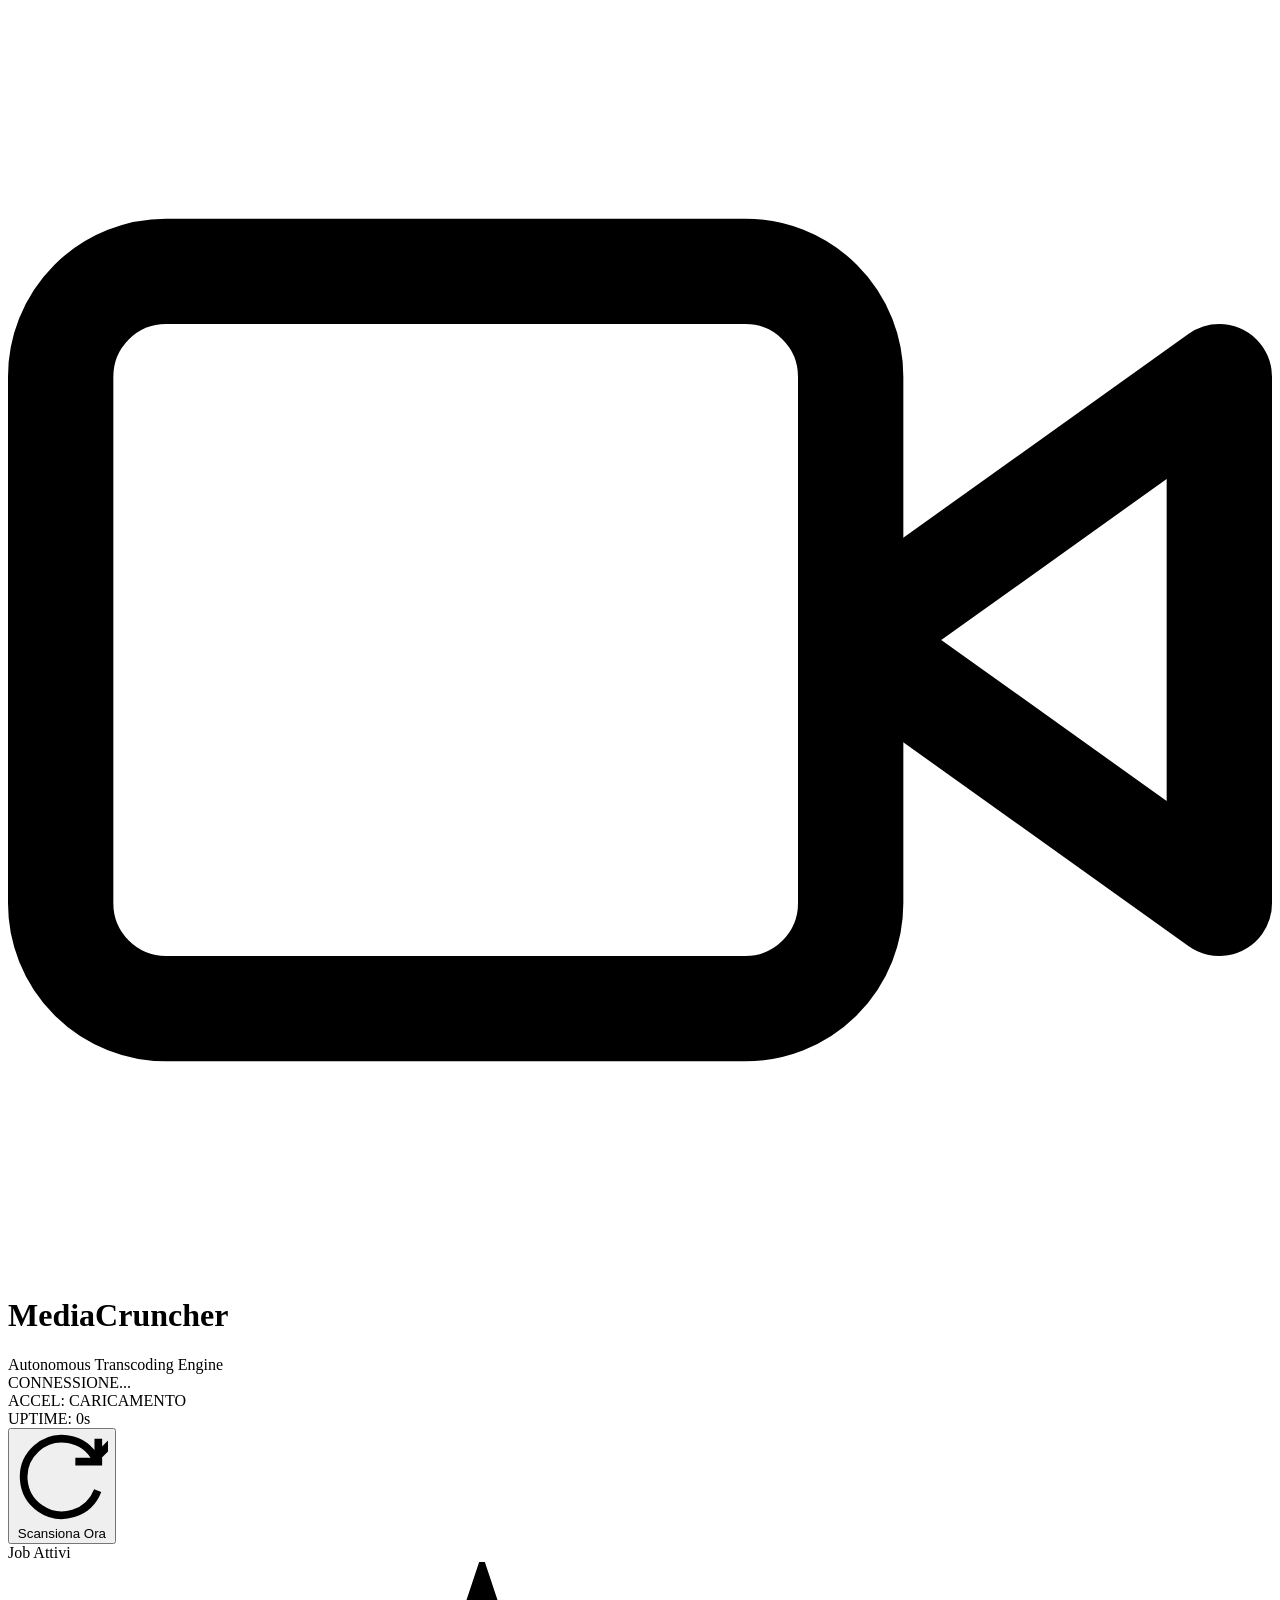
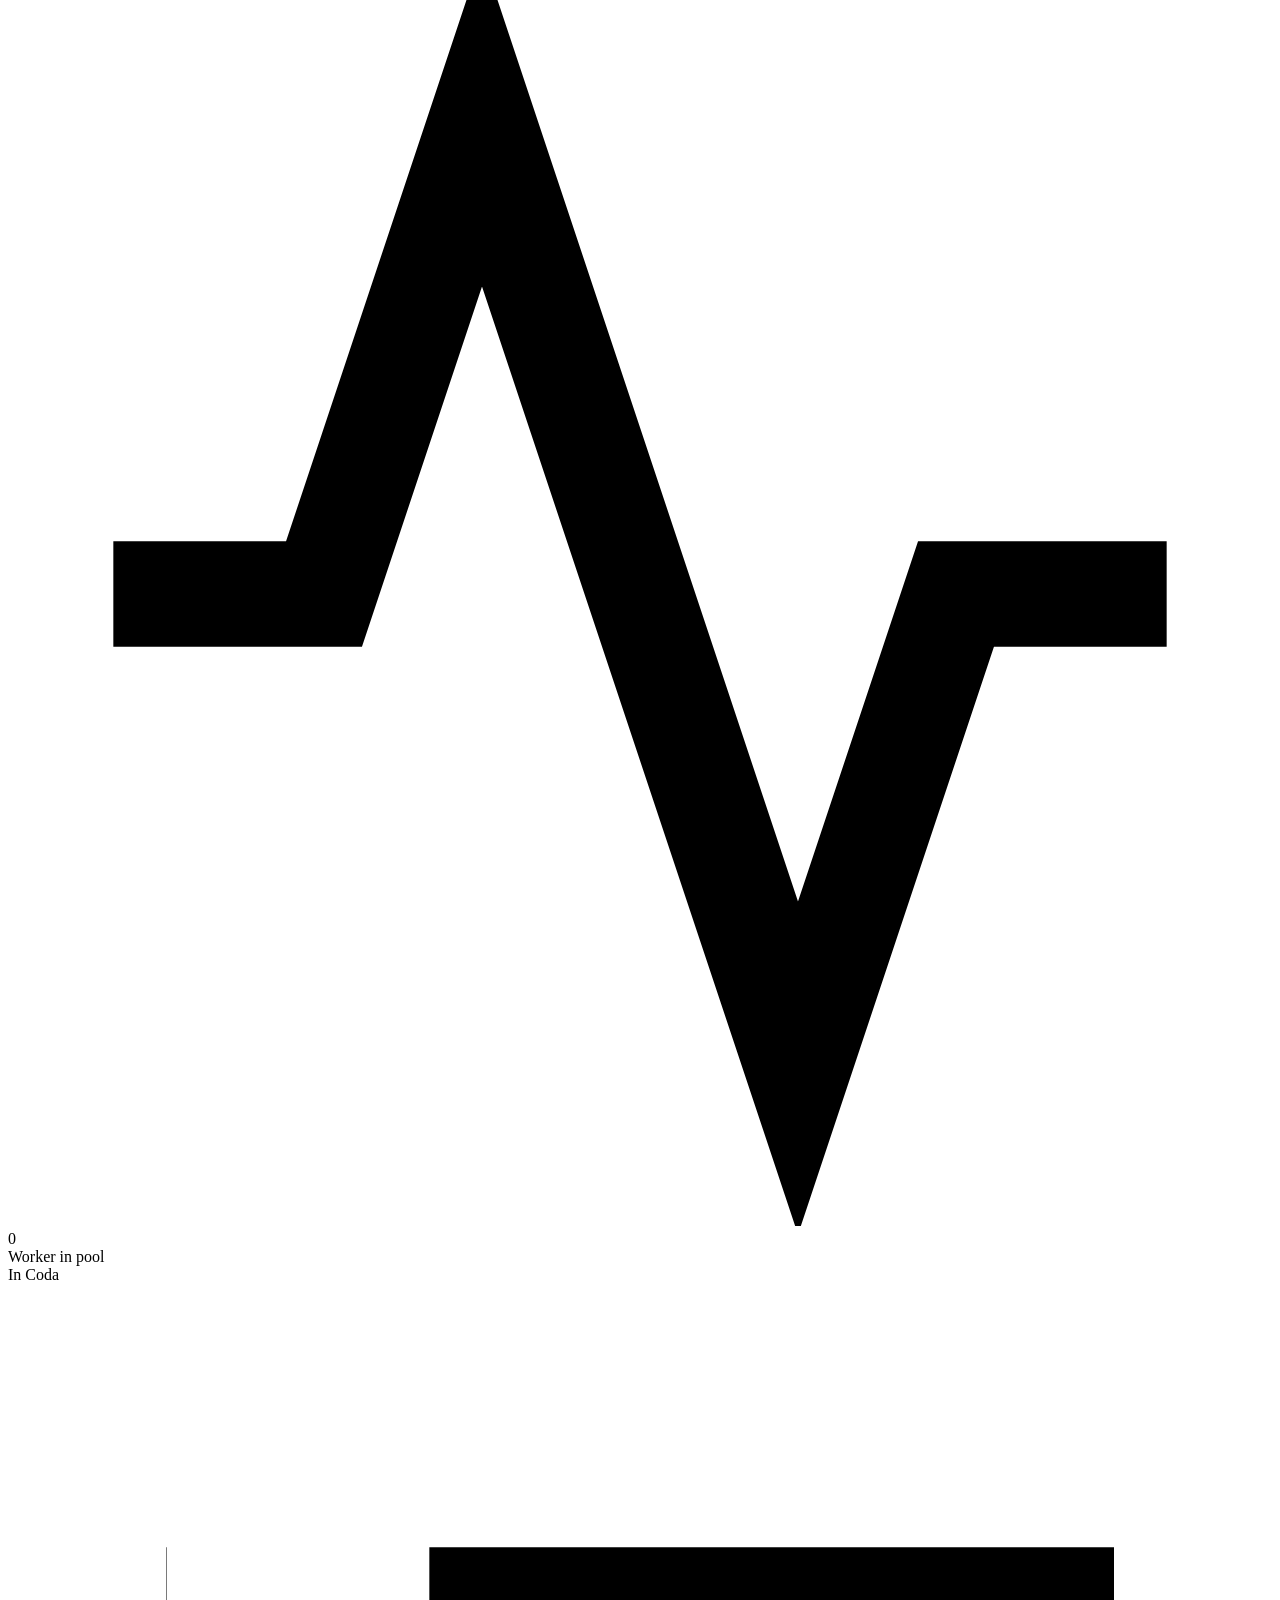
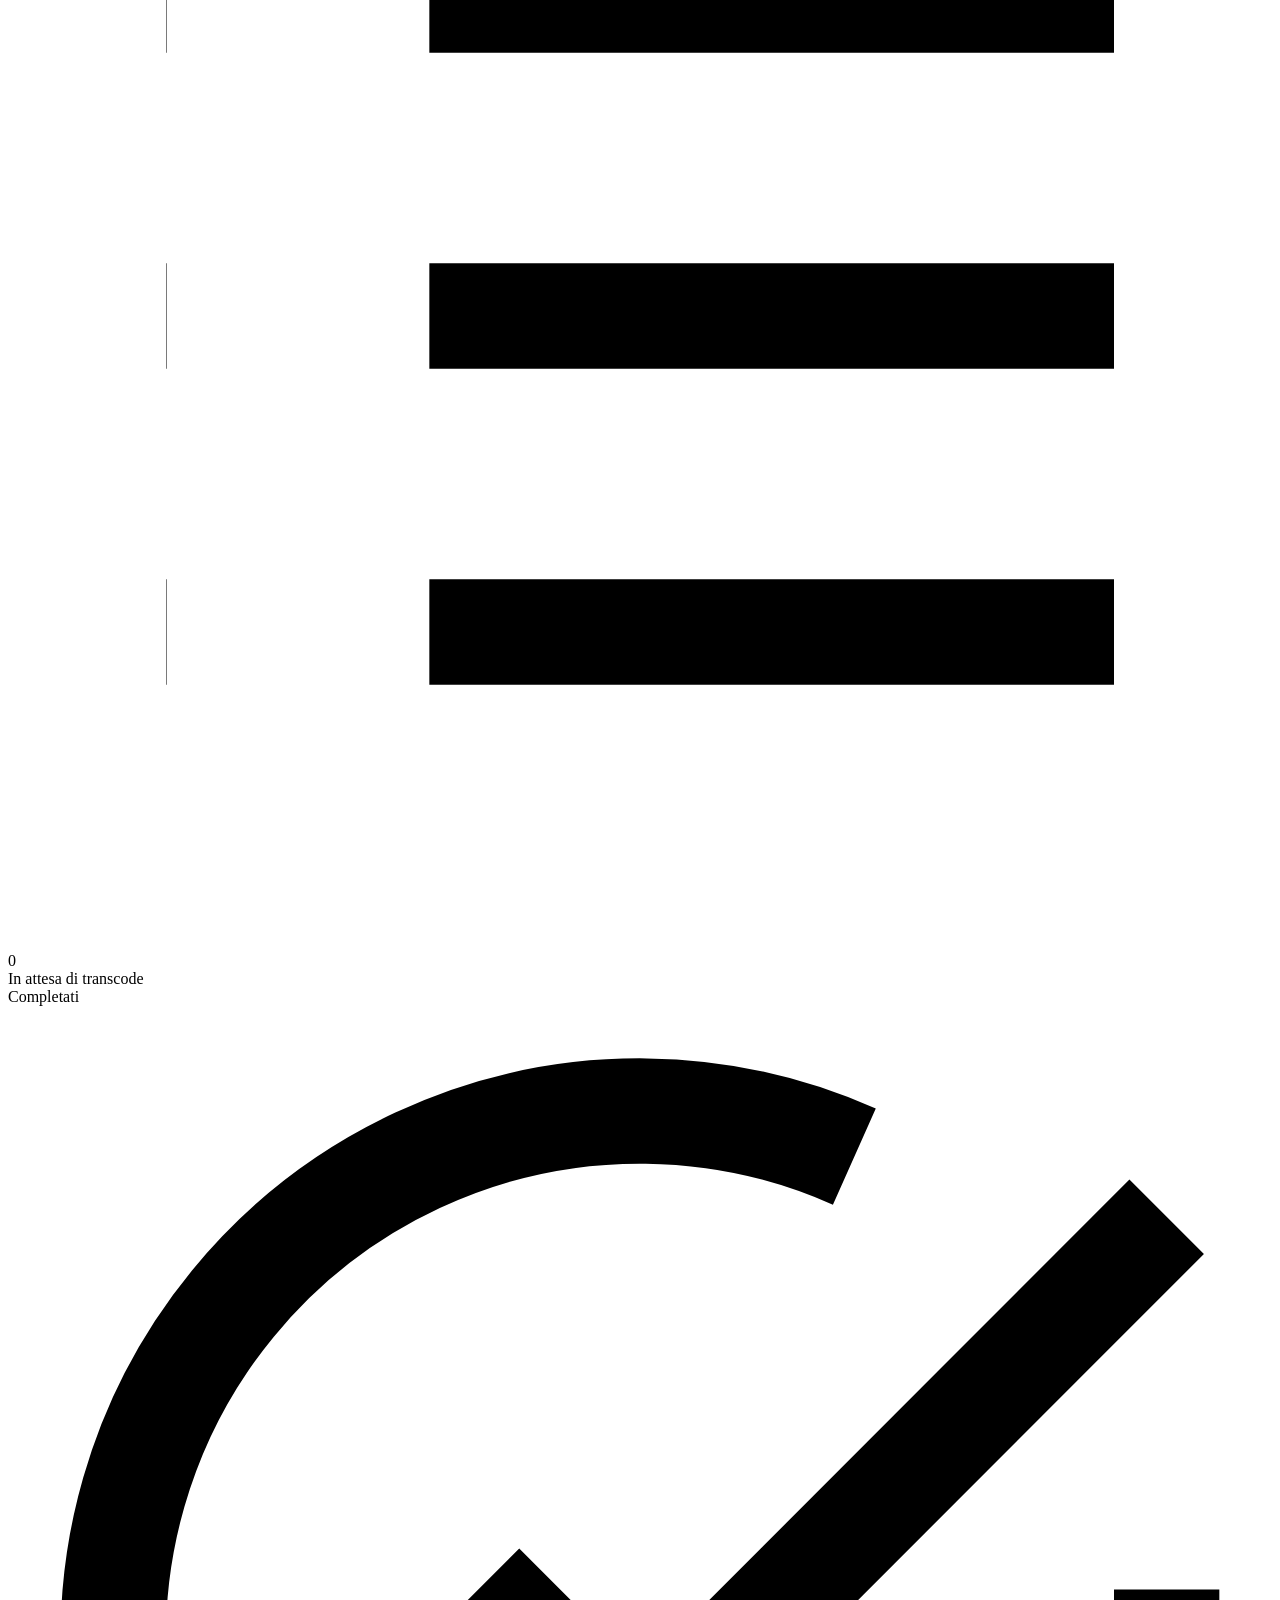
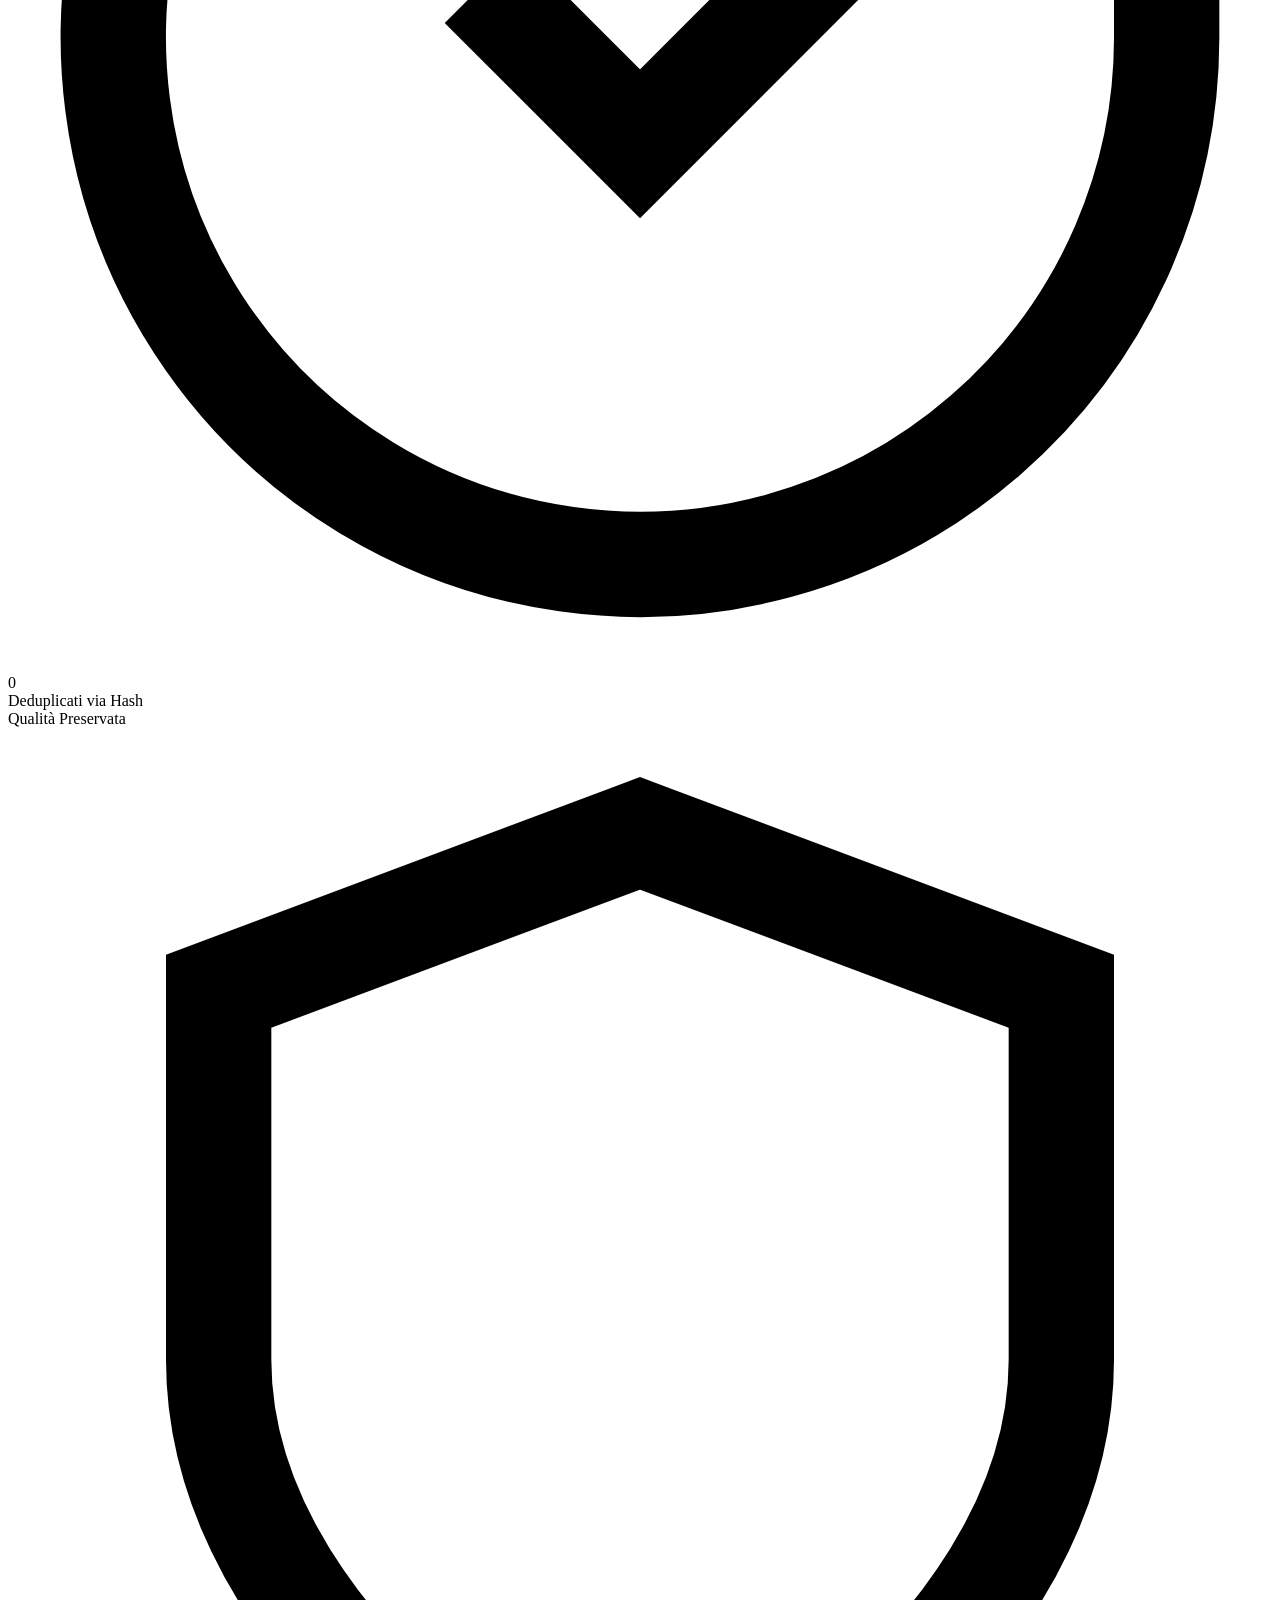
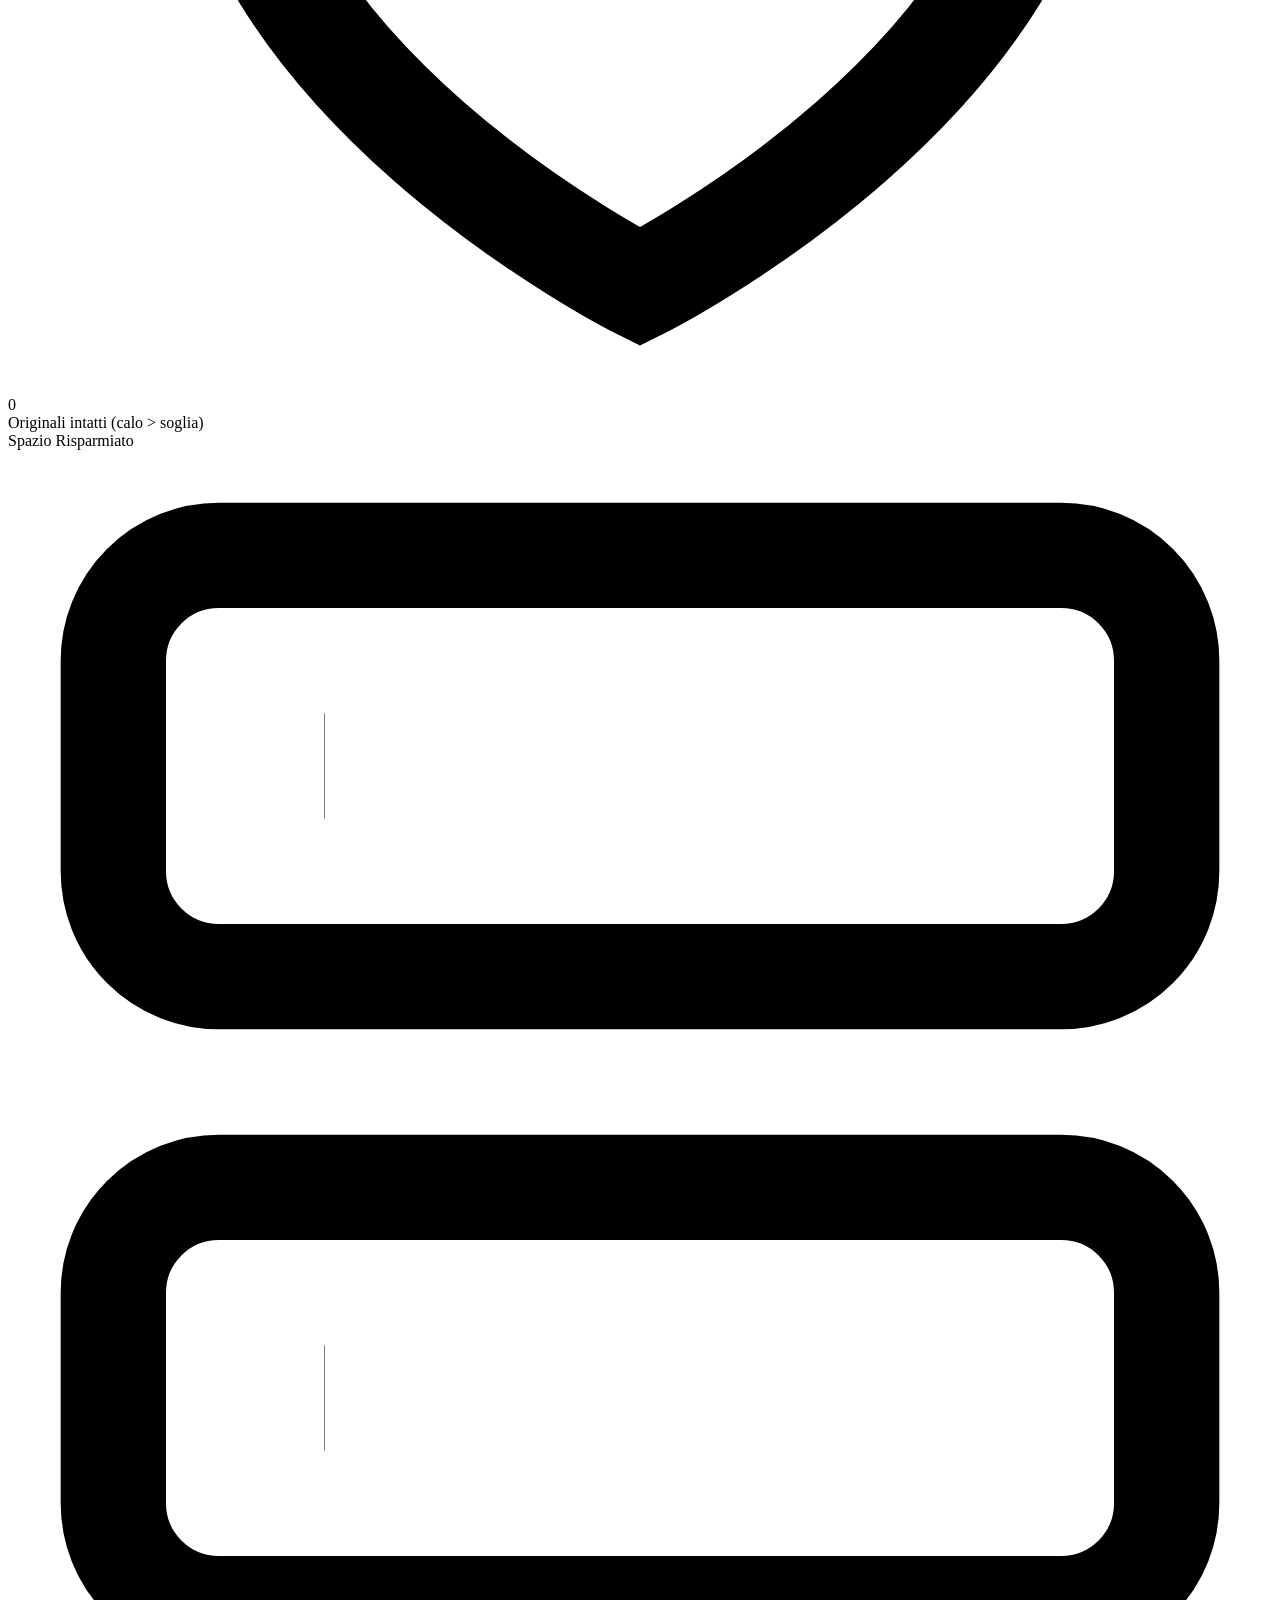
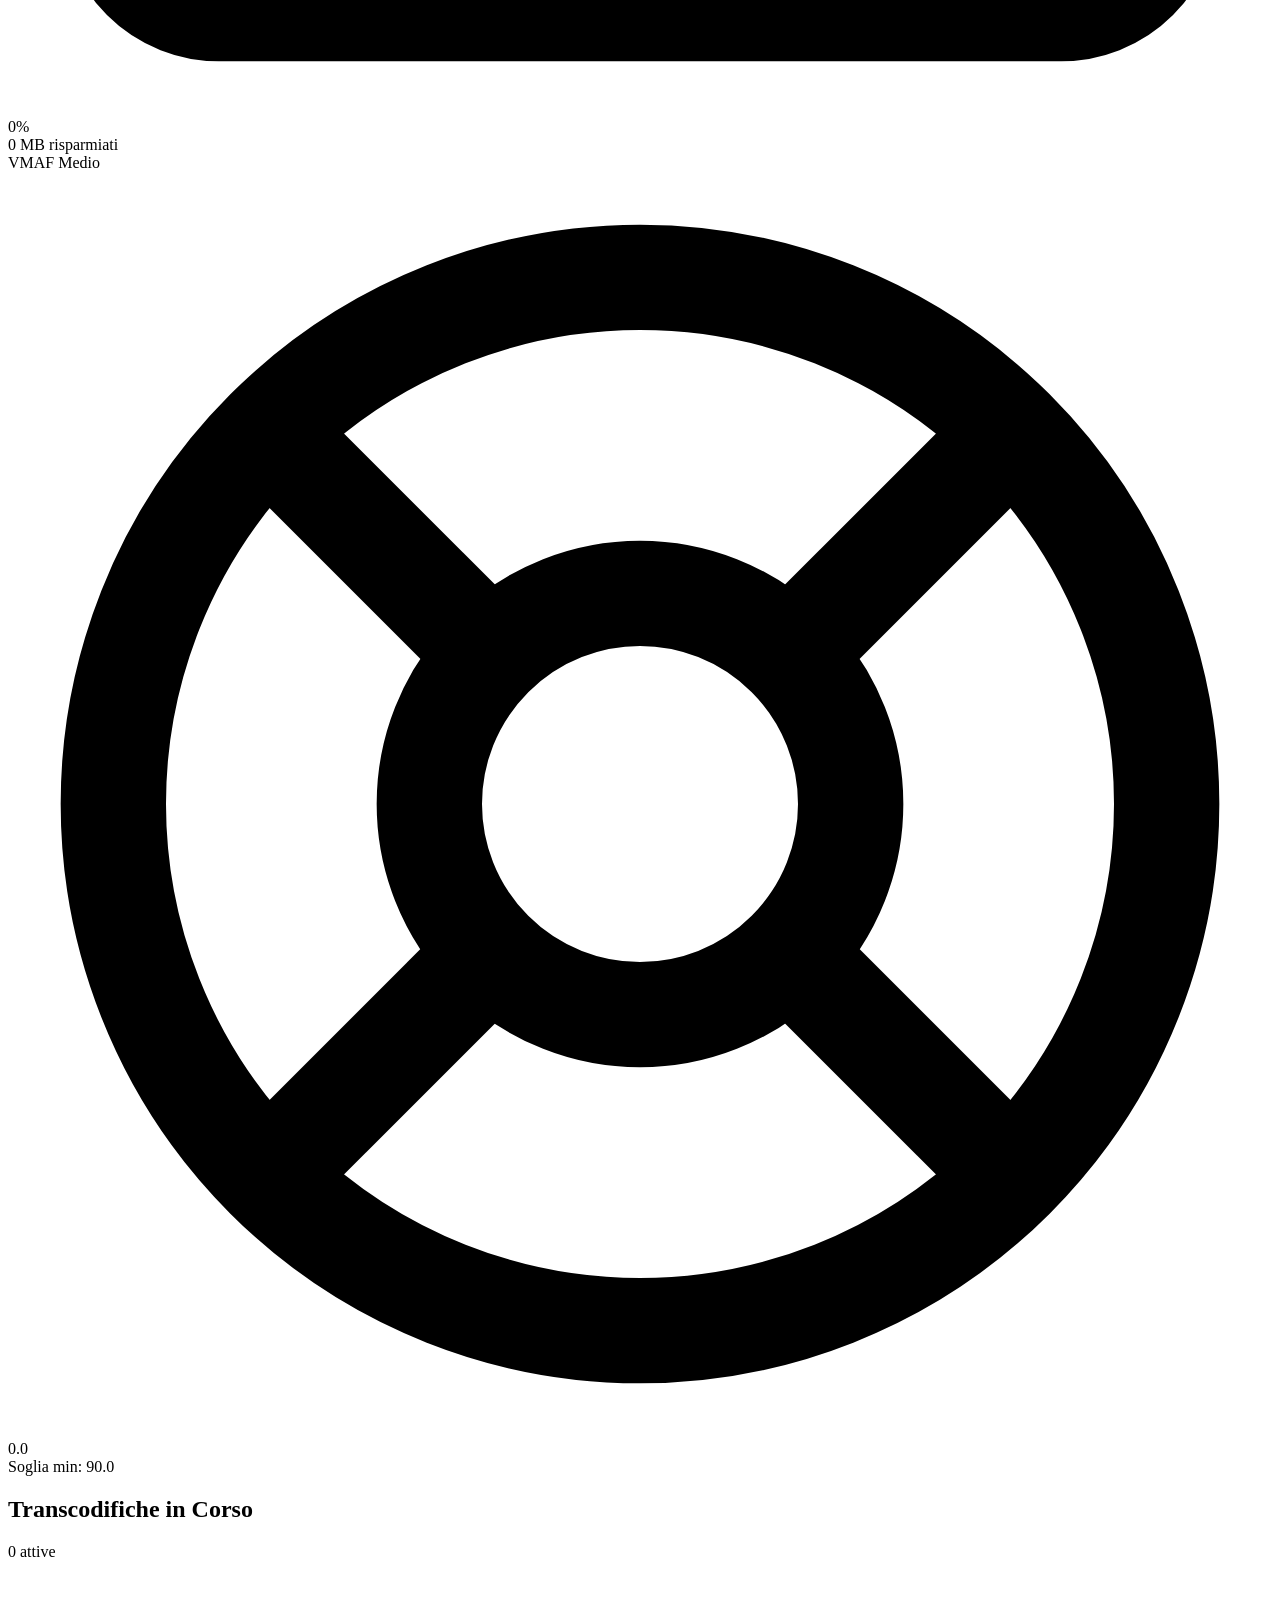
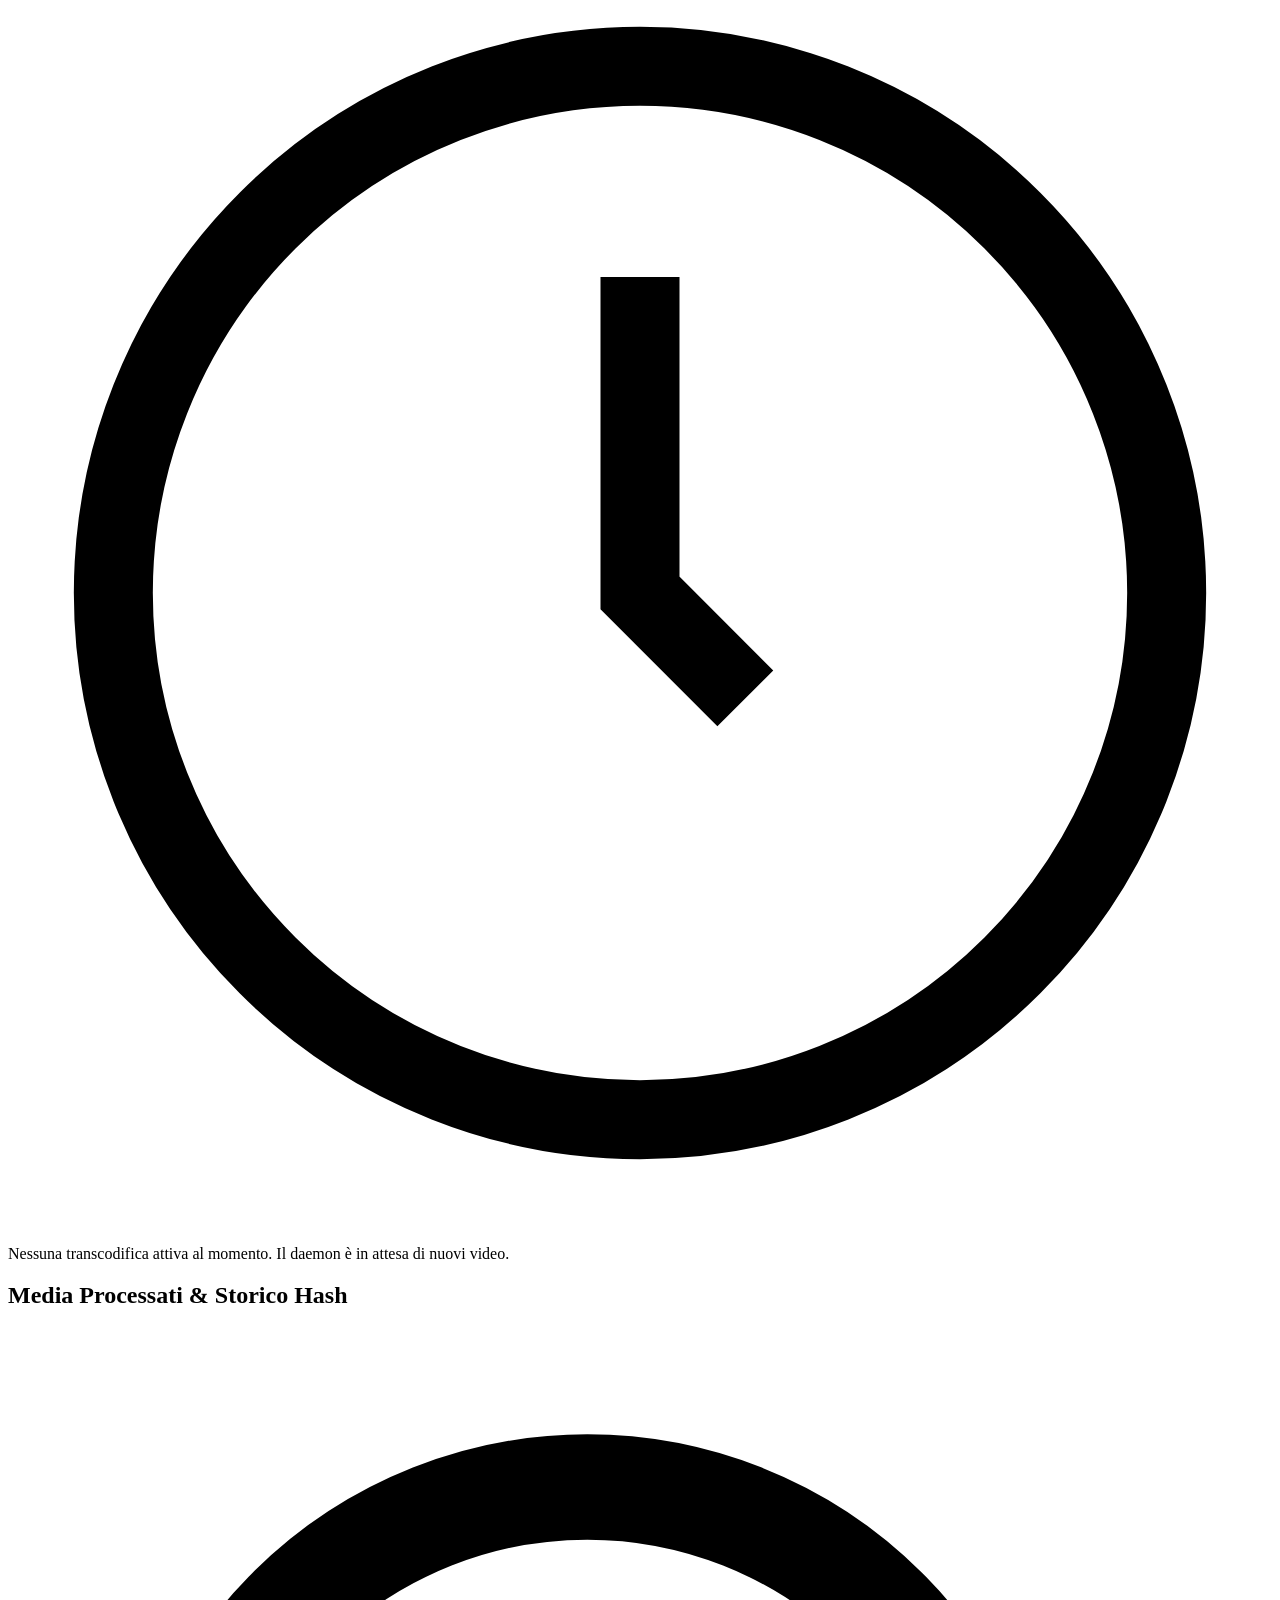
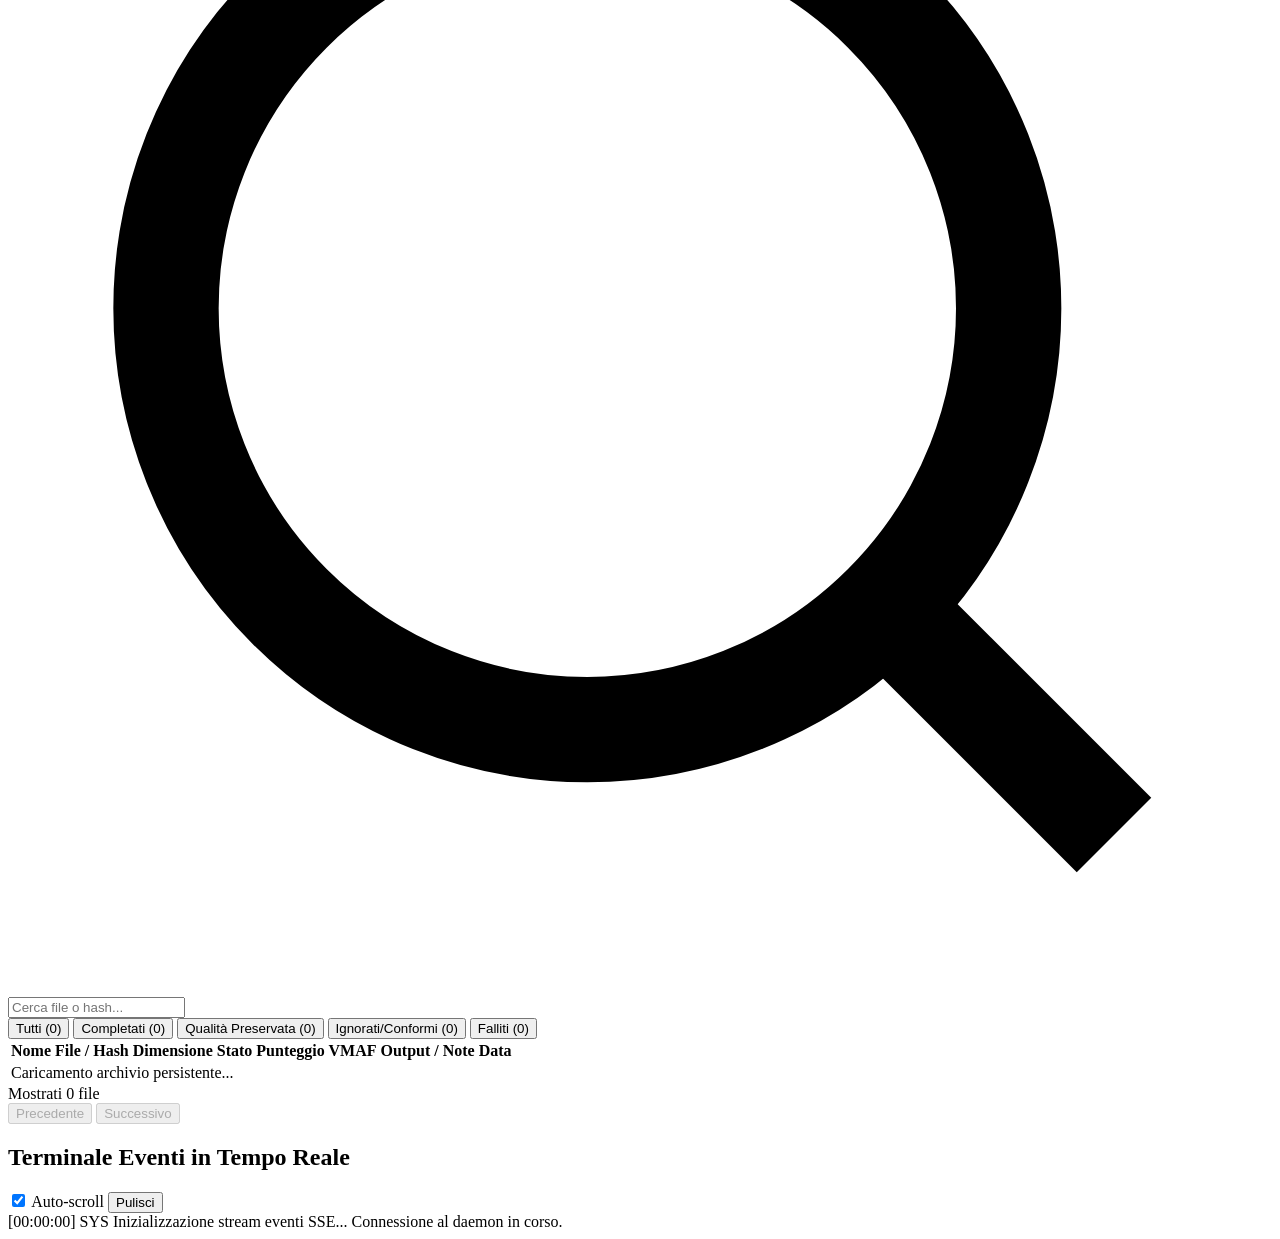
==== internal/web/static/index.html @ 0ef46188 "feat: add hash persistence, quality loss discard, and real-time web dashboard" ====
<!DOCTYPE html>
<html lang="it">
<head>
  <meta charset="UTF-8">
  <meta name="viewport" content="width=device-width, initial-scale=1.0">
  <title>MediaCruncher — Autonomous Media Daemon</title>
  <meta name="description" content="Dashboard in tempo reale per MediaCruncher: monitoraggio transcodifiche, deduplicazione hash, verifica qualità VMAF e log eventi.">
  <link rel="preconnect" href="https://fonts.googleapis.com">
  <link rel="preconnect" href="https://fonts.gstatic.com" crossorigin>
  <link href="https://fonts.googleapis.com/css2?family=Inter:wght@300;400;500;600;700;800&family=JetBrains+Mono:wght@400;500;600&display=swap" rel="stylesheet">
  <link rel="stylesheet" href="/static/style.css">
</head>
<body>
  <div class="app-layout">
    <!-- Top Navigation -->
    <header class="top-nav" id="topNav">
      <div class="brand-group">
        <div class="brand-icon">
          <svg viewBox="0 0 24 24" fill="none" stroke="currentColor" stroke-width="2" stroke-linecap="round" stroke-linejoin="round">
            <polygon points="23 7 16 12 23 17 23 7"></polygon>
            <rect x="1" y="5" width="15" height="14" rx="2" ry="2"></rect>
          </svg>
        </div>
        <div class="brand-text">
          <h1 class="brand-title">MediaCruncher</h1>
          <span class="brand-subtitle">Autonomous Transcoding Engine</span>
        </div>
      </div>

      <div class="nav-status-group">
        <div class="status-indicator" id="daemonStatusBadge">
          <span class="status-dot"></span>
          <span class="status-label" id="daemonStatusText">CONNESSIONE...</span>
        </div>
        <div class="meta-chip" id="hwAccelChip">
          <span class="chip-label">ACCEL:</span>
          <span class="chip-value" id="hwAccelVal">CARICAMENTO</span>
        </div>
        <div class="meta-chip" id="uptimeChip">
          <span class="chip-label">UPTIME:</span>
          <span class="chip-value" id="uptimeVal">0s</span>
        </div>
        <button class="btn btn-primary" id="btnTriggerScan" title="Avvia scansione immediata">
          <svg class="btn-icon" viewBox="0 0 24 24" fill="none" stroke="currentColor" stroke-width="2">
            <path d="M21.5 2v6h-6M21.34 15.57a10 10 0 1 1-.57-8.38l5.67-5.67"/>
          </svg>
          <span>Scansiona Ora</span>
        </button>
      </div>
    </header>

    <!-- Main Content Area -->
    <main class="main-content">
      <!-- KPI Stats Grid -->
      <section class="kpi-grid" id="kpiGrid">
        <div class="kpi-card card-cyan">
          <div class="kpi-header">
            <span class="kpi-title">Job Attivi</span>
            <div class="kpi-icon-wrap">
              <svg viewBox="0 0 24 24" fill="none" stroke="currentColor" stroke-width="2"><polyline points="22 12 18 12 15 21 9 3 6 12 2 12"></polyline></svg>
            </div>
          </div>
          <div class="kpi-value" id="kpiActiveJobs">0</div>
          <div class="kpi-footer">
            <span class="kpi-badge" id="kpiWorkerCount">Worker in pool</span>
          </div>
        </div>

        <div class="kpi-card card-purple">
          <div class="kpi-header">
            <span class="kpi-title">In Coda</span>
            <div class="kpi-icon-wrap">
              <svg viewBox="0 0 24 24" fill="none" stroke="currentColor" stroke-width="2"><line x1="8" y1="6" x2="21" y2="6"></line><line x1="8" y1="12" x2="21" y2="12"></line><line x1="8" y1="18" x2="21" y2="18"></line><line x1="3" y1="6" x2="3.01" y2="6"></line><line x1="3" y1="12" x2="3.01" y2="12"></line><line x1="3" y1="18" x2="3.01" y2="18"></line></svg>
            </div>
          </div>
          <div class="kpi-value" id="kpiQueueDepth">0</div>
          <div class="kpi-footer">
            <span class="kpi-badge">In attesa di transcode</span>
          </div>
        </div>

        <div class="kpi-card card-emerald">
          <div class="kpi-header">
            <span class="kpi-title">Completati</span>
            <div class="kpi-icon-wrap">
              <svg viewBox="0 0 24 24" fill="none" stroke="currentColor" stroke-width="2"><path d="M22 11.08V12a10 10 0 1 1-5.93-9.14"></path><polyline points="22 4 12 14.01 9 11.01"></polyline></svg>
            </div>
          </div>
          <div class="kpi-value" id="kpiCompleted">0</div>
          <div class="kpi-footer">
            <span class="kpi-badge" id="kpiHashDedupNote">Deduplicati via Hash</span>
          </div>
        </div>

        <div class="kpi-card card-amber">
          <div class="kpi-header">
            <span class="kpi-title">Qualità Preservata</span>
            <div class="kpi-icon-wrap">
              <svg viewBox="0 0 24 24" fill="none" stroke="currentColor" stroke-width="2"><path d="M12 22s8-4 8-10V5l-8-3-8 3v7c0 6 8 10 8 10z"></path></svg>
            </div>
          </div>
          <div class="kpi-value" id="kpiQualityKept">0</div>
          <div class="kpi-footer">
            <span class="kpi-badge" id="kpiQualityDropNote">Originali intatti (calo > soglia)</span>
          </div>
        </div>

        <div class="kpi-card card-blue">
          <div class="kpi-header">
            <span class="kpi-title">Spazio Risparmiato</span>
            <div class="kpi-icon-wrap">
              <svg viewBox="0 0 24 24" fill="none" stroke="currentColor" stroke-width="2"><rect x="2" y="2" width="20" height="8" rx="2" ry="2"></rect><rect x="2" y="14" width="20" height="8" rx="2" ry="2"></rect><line x1="6" y1="6" x2="6.01" y2="6"></line><line x1="6" y1="18" x2="6.01" y2="18"></line></svg>
            </div>
          </div>
          <div class="kpi-value" id="kpiSpaceSaved">0%</div>
          <div class="kpi-footer">
            <span class="kpi-badge" id="kpiBytesSaved">0 MB risparmiati</span>
          </div>
        </div>

        <div class="kpi-card card-rose">
          <div class="kpi-header">
            <span class="kpi-title">VMAF Medio</span>
            <div class="kpi-icon-wrap">
              <svg viewBox="0 0 24 24" fill="none" stroke="currentColor" stroke-width="2"><circle cx="12" cy="12" r="10"></circle><path d="m4.93 4.93 4.24 4.24"></path><path d="m14.83 9.17 4.24-4.24"></path><path d="m14.83 14.83 4.24 4.24"></path><path d="m9.17 14.83-4.24 4.24"></path><circle cx="12" cy="12" r="4"></circle></svg>
            </div>
          </div>
          <div class="kpi-value" id="kpiAvgVMAF">0.0</div>
          <div class="kpi-footer">
            <span class="kpi-badge" id="kpiVMAFThresholdNote">Soglia min: 90.0</span>
          </div>
        </div>
      </section>

      <!-- Active Transcodes Live Section -->
      <section class="section-container" id="activeJobsSection">
        <div class="section-header">
          <div class="section-title-group">
            <span class="pulse-indicator"></span>
            <h2 class="section-title">Transcodifiche in Corso</h2>
          </div>
          <span class="section-count" id="activeJobsCountBadge">0 attive</span>
        </div>

        <div class="active-jobs-list" id="activeJobsContainer">
          <div class="empty-state" id="emptyActiveJobs">
            <svg class="empty-icon" viewBox="0 0 24 24" fill="none" stroke="currentColor" stroke-width="1.5">
              <circle cx="12" cy="12" r="10"></circle>
              <polyline points="12 6 12 12 14 14"></polyline>
            </svg>
            <p class="empty-text">Nessuna transcodifica attiva al momento. Il daemon è in attesa di nuovi video.</p>
          </div>
        </div>
      </section>

      <!-- Two-column workspace: Media Table + Live Event Console -->
      <div class="workspace-grid">
        <!-- Processed Media Table Column -->
        <section class="section-container table-column">
          <div class="section-header">
            <h2 class="section-title">Media Processati & Storico Hash</h2>
            <div class="table-controls">
              <div class="search-wrap">
                <svg class="search-icon" viewBox="0 0 24 24" fill="none" stroke="currentColor" stroke-width="2">
                  <circle cx="11" cy="11" r="8"></circle>
                  <line x1="21" y1="21" x2="16.65" y2="16.65"></line>
                </svg>
                <input type="text" id="mediaSearchInput" class="search-input" placeholder="Cerca file o hash...">
              </div>
            </div>
          </div>

          <!-- Filter Pills -->
          <div class="filter-pills" id="statusFilterPills">
            <button class="pill active" data-filter="all">Tutti (<span id="countAll">0</span>)</button>
            <button class="pill" data-filter="completed">Completati (<span id="countCompleted">0</span>)</button>
            <button class="pill" data-filter="skipped_quality">Qualità Preservata (<span id="countSkippedQuality">0</span>)</button>
            <button class="pill" data-filter="ignored">Ignorati/Conformi (<span id="countIgnored">0</span>)</button>
            <button class="pill" data-filter="failed">Falliti (<span id="countFailed">0</span>)</button>
          </div>

          <!-- Media Table -->
          <div class="table-wrapper">
            <table class="media-table" id="mediaTable">
              <thead>
                <tr>
                  <th>Nome File / Hash</th>
                  <th>Dimensione</th>
                  <th>Stato</th>
                  <th>Punteggio VMAF</th>
                  <th>Output / Note</th>
                  <th>Data</th>
                </tr>
              </thead>
              <tbody id="mediaTableBody">
                <tr>
                  <td colspan="6" class="table-loading">Caricamento archivio persistente...</td>
                </tr>
              </tbody>
            </table>
          </div>

          <div class="table-pagination" id="tablePagination">
            <span class="pagination-info" id="paginationInfo">Mostrati 0 file</span>
            <div class="pagination-buttons">
              <button class="btn btn-sm" id="btnPrevPage" disabled>Precedente</button>
              <button class="btn btn-sm" id="btnNextPage" disabled>Successivo</button>
            </div>
          </div>
        </section>

        <!-- Live Streaming Event Console Column -->
        <section class="section-container log-column">
          <div class="section-header">
            <div class="section-title-group">
              <span class="terminal-dot"></span>
              <h2 class="section-title">Terminale Eventi in Tempo Reale</h2>
            </div>
            <div class="console-actions">
              <label class="toggle-label" title="Scorri automaticamente all'ultimo log">
                <input type="checkbox" id="chkAutoScroll" checked>
                <span>Auto-scroll</span>
              </label>
              <button class="btn btn-ghost btn-sm" id="btnClearLog" title="Pulisci terminale">Pulisci</button>
            </div>
          </div>

          <div class="terminal-window" id="terminalWindow">
            <div class="terminal-logs" id="terminalLogs">
              <div class="log-entry log-info">
                <span class="log-time">[00:00:00]</span>
                <span class="log-badge badge-info">SYS</span>
                <span class="log-msg">Inizializzazione stream eventi SSE... Connessione al daemon in corso.</span>
              </div>
            </div>
          </div>
        </section>
      </div>
    </main>
  </div>

  <script src="/static/app.js"></script>
</body>
</html>
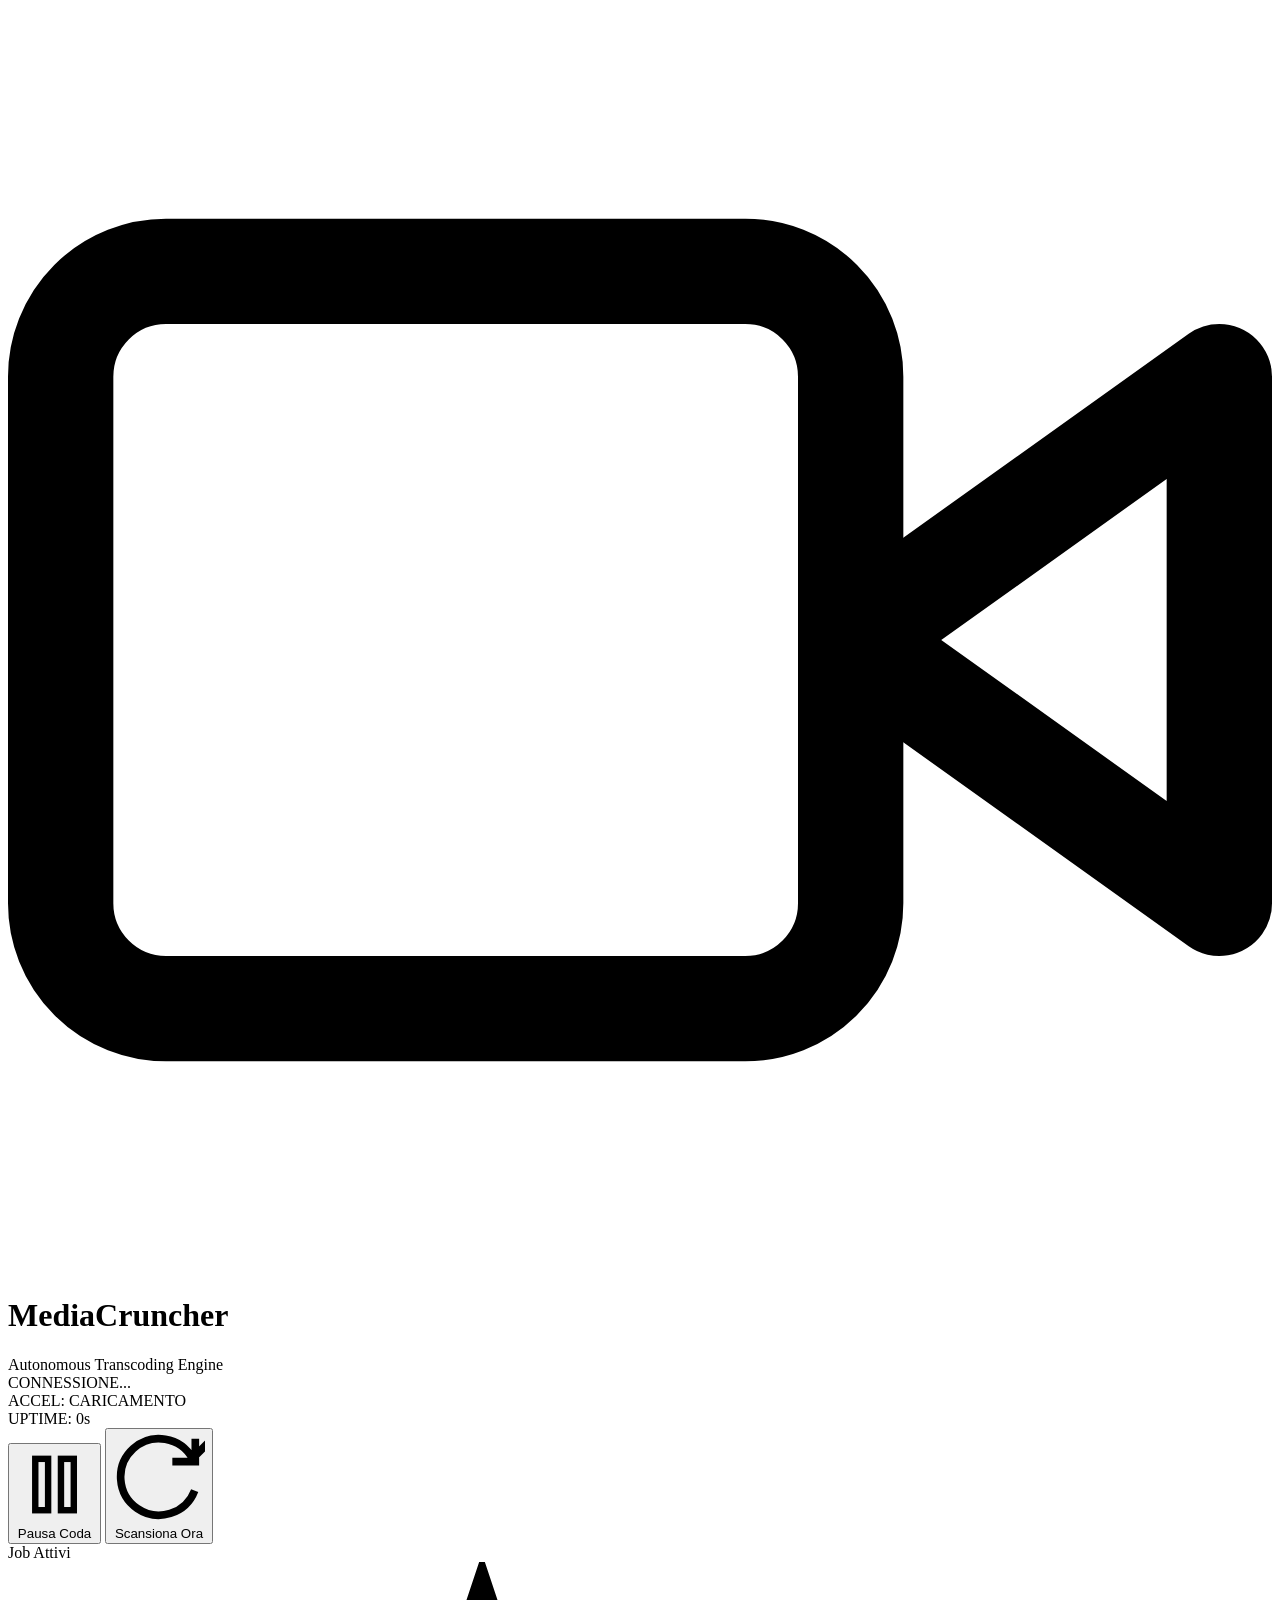
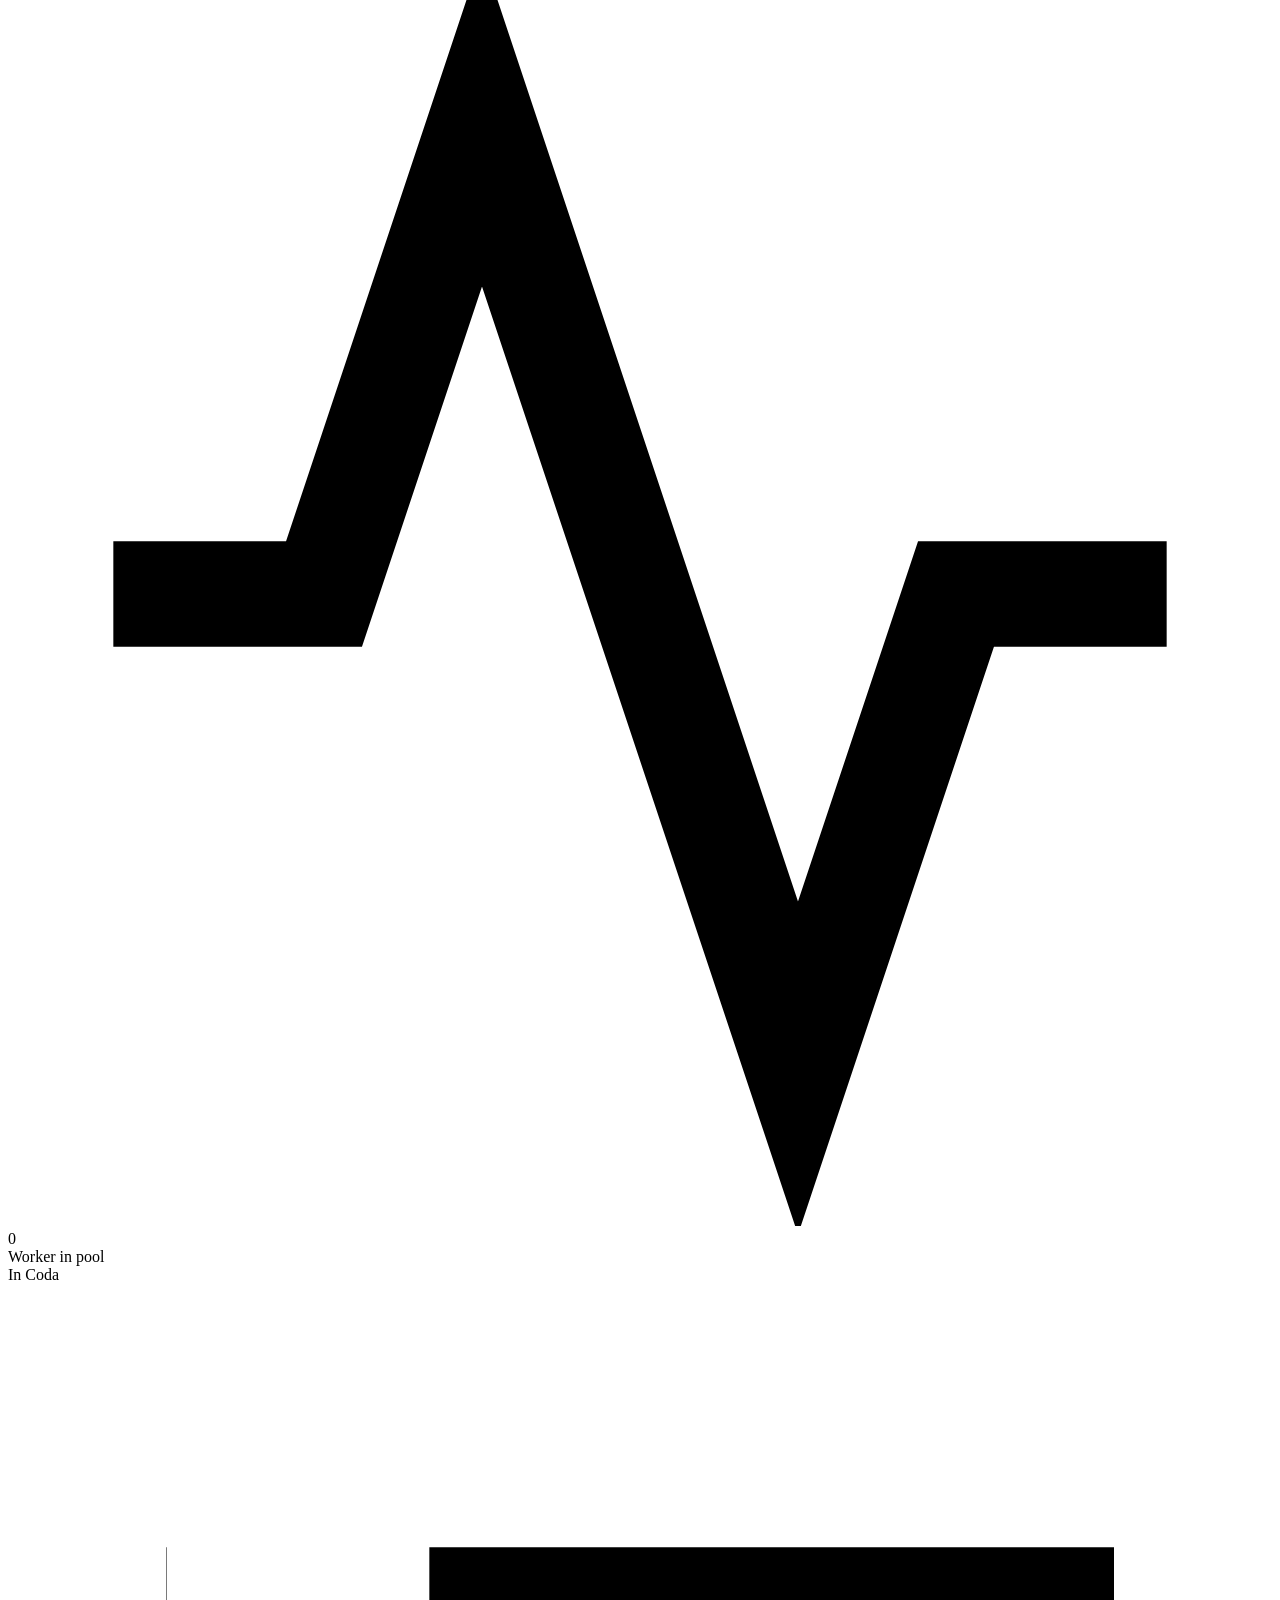
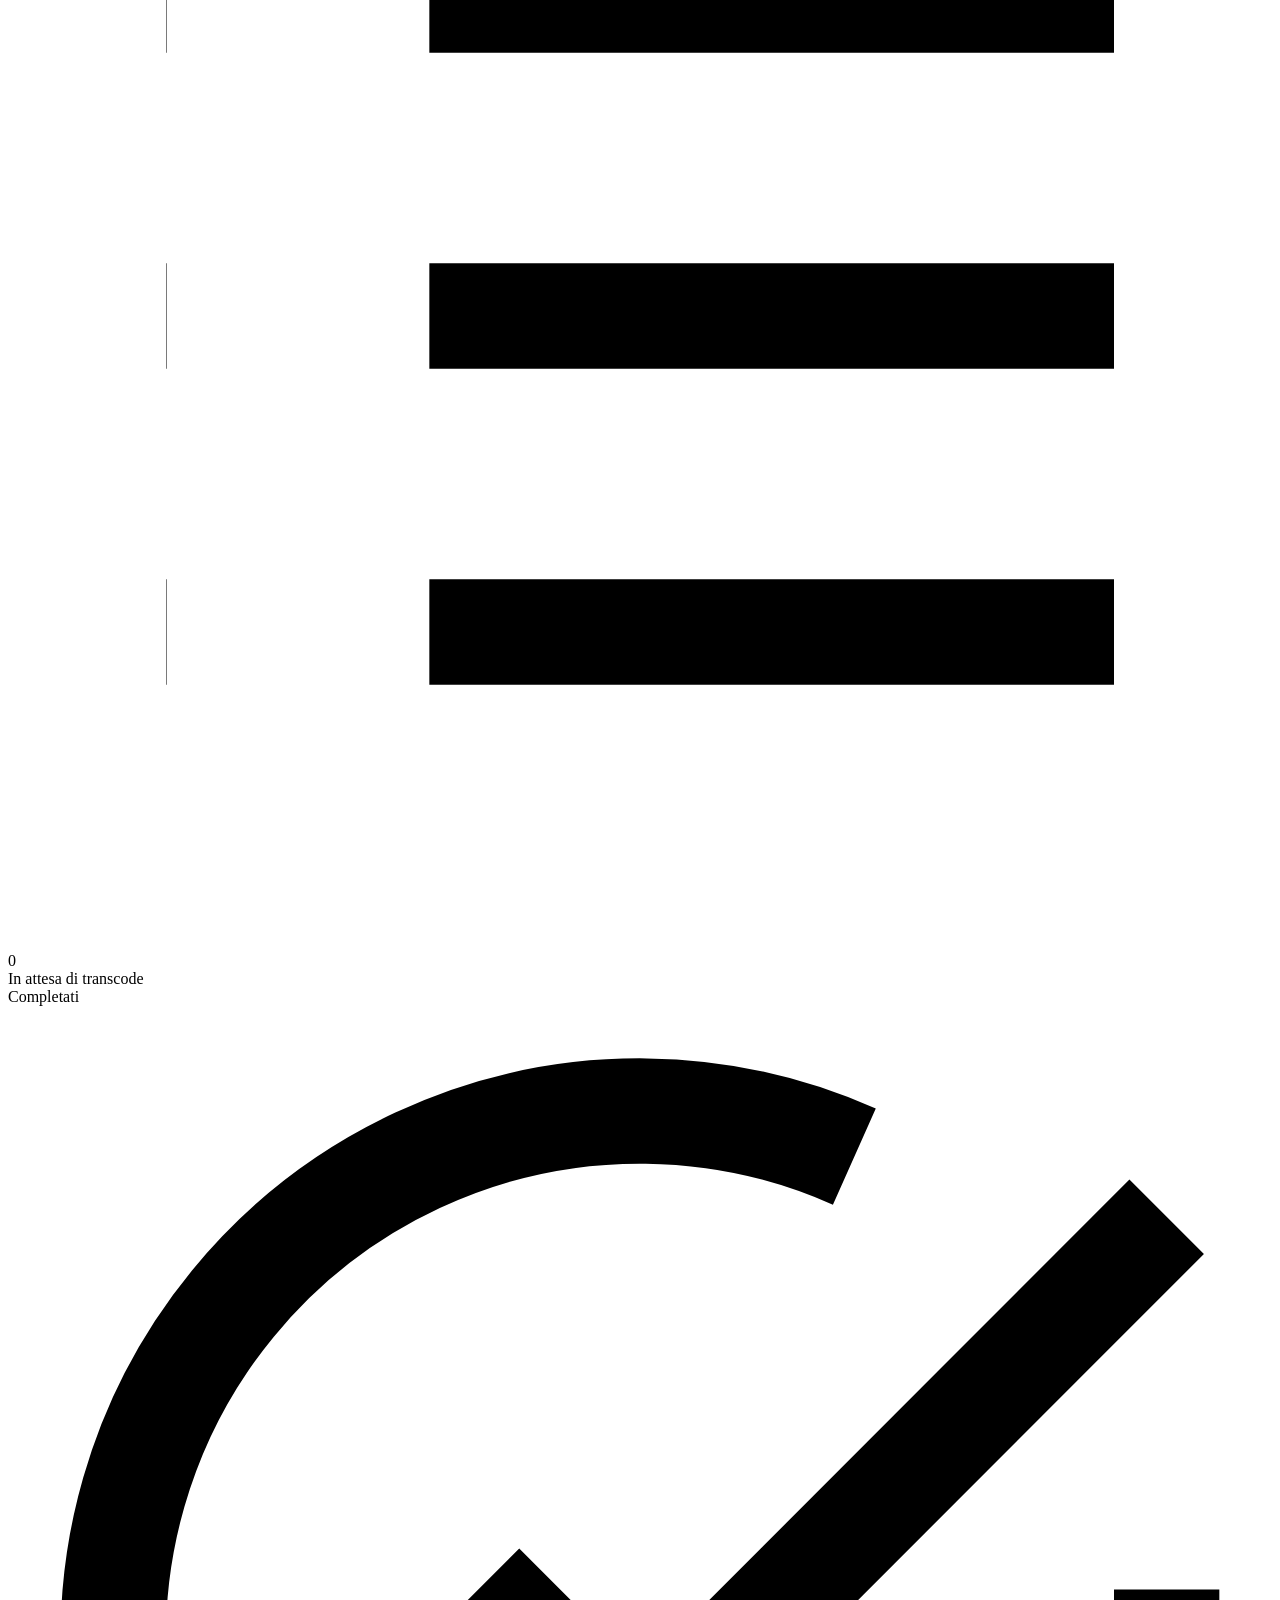
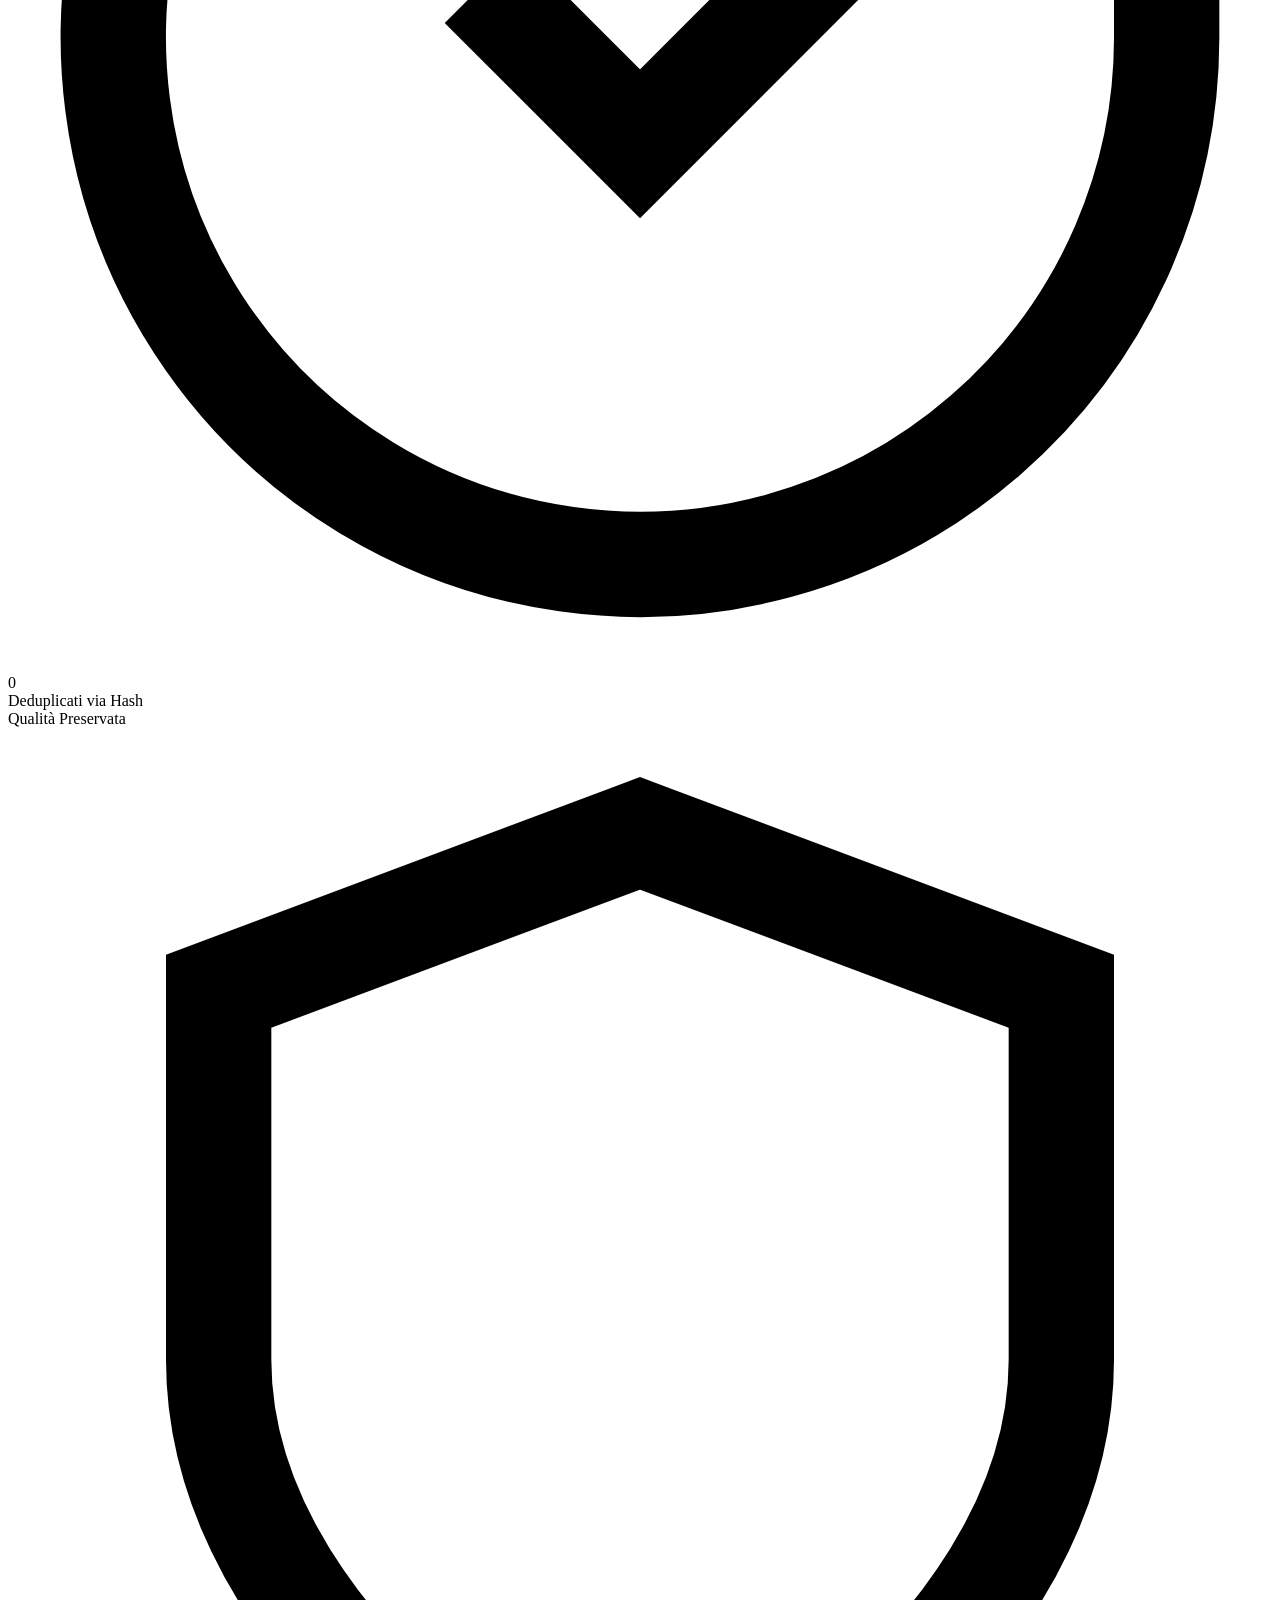
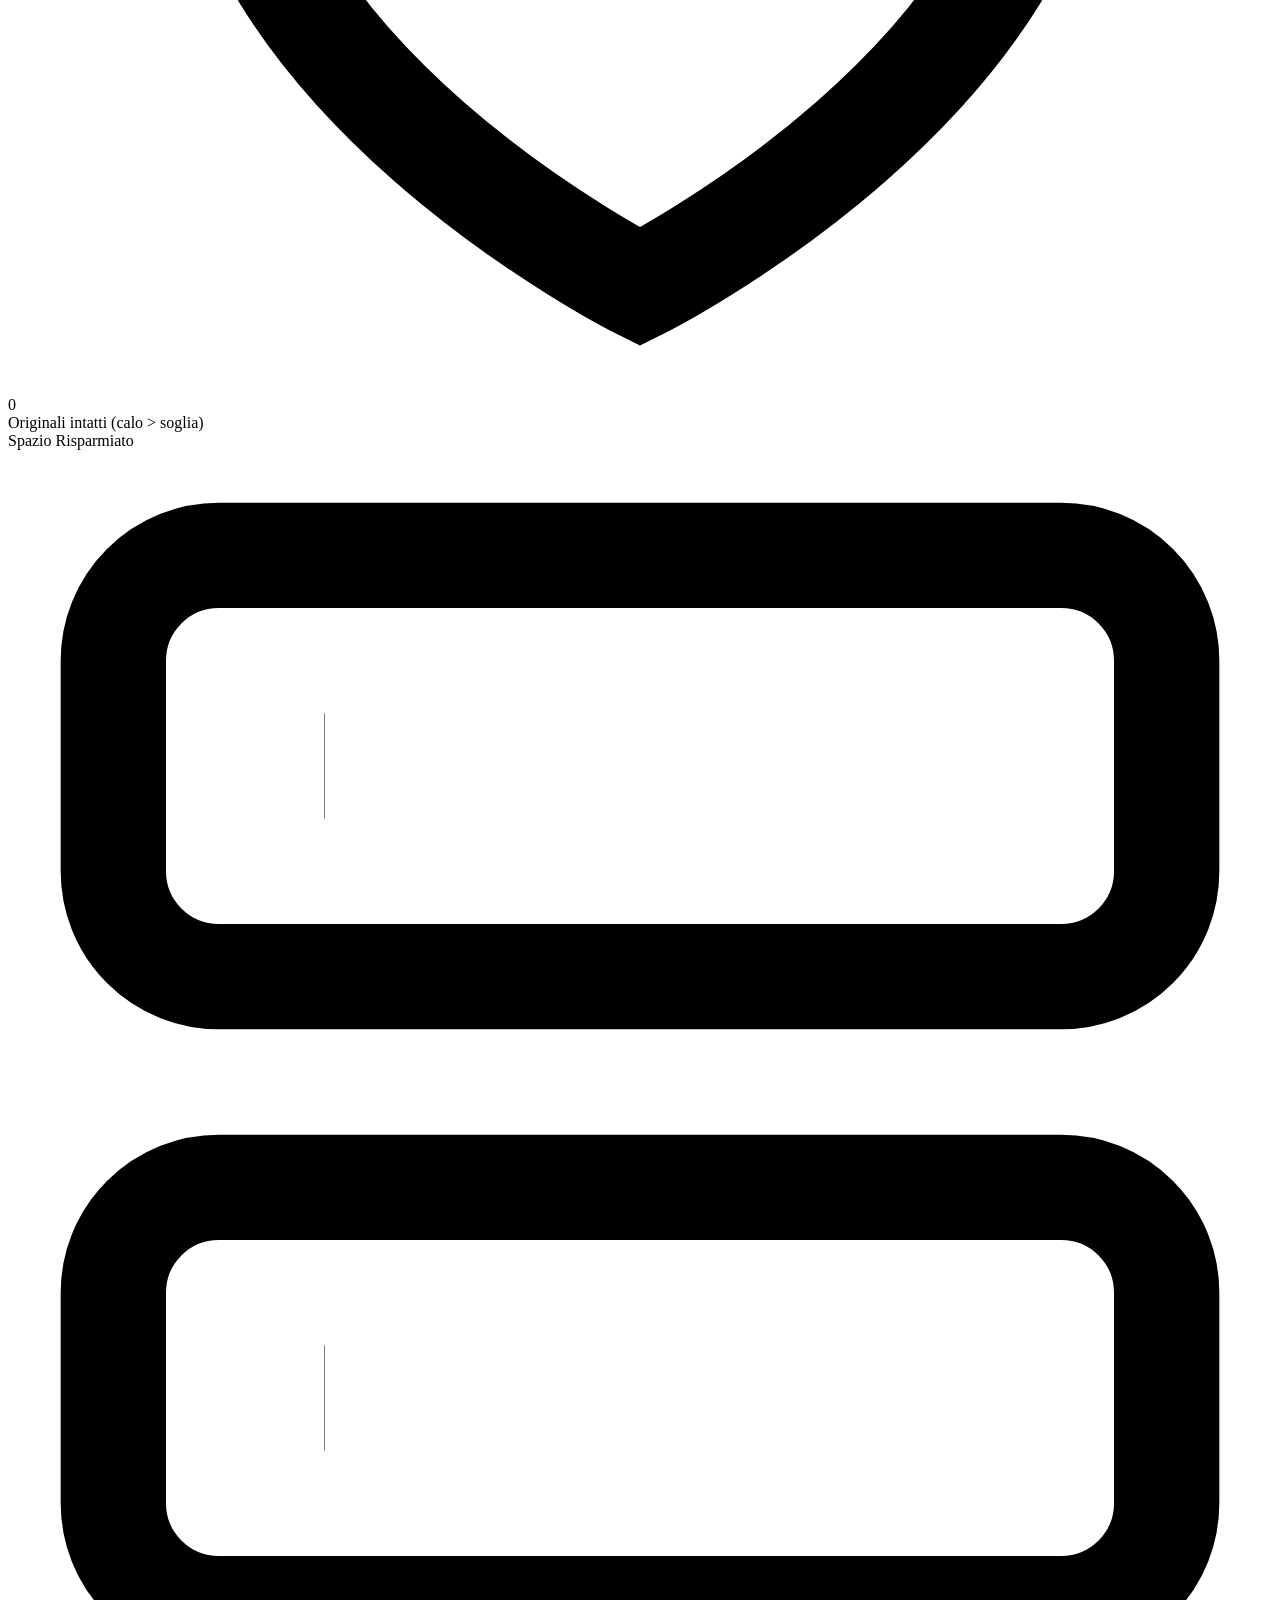
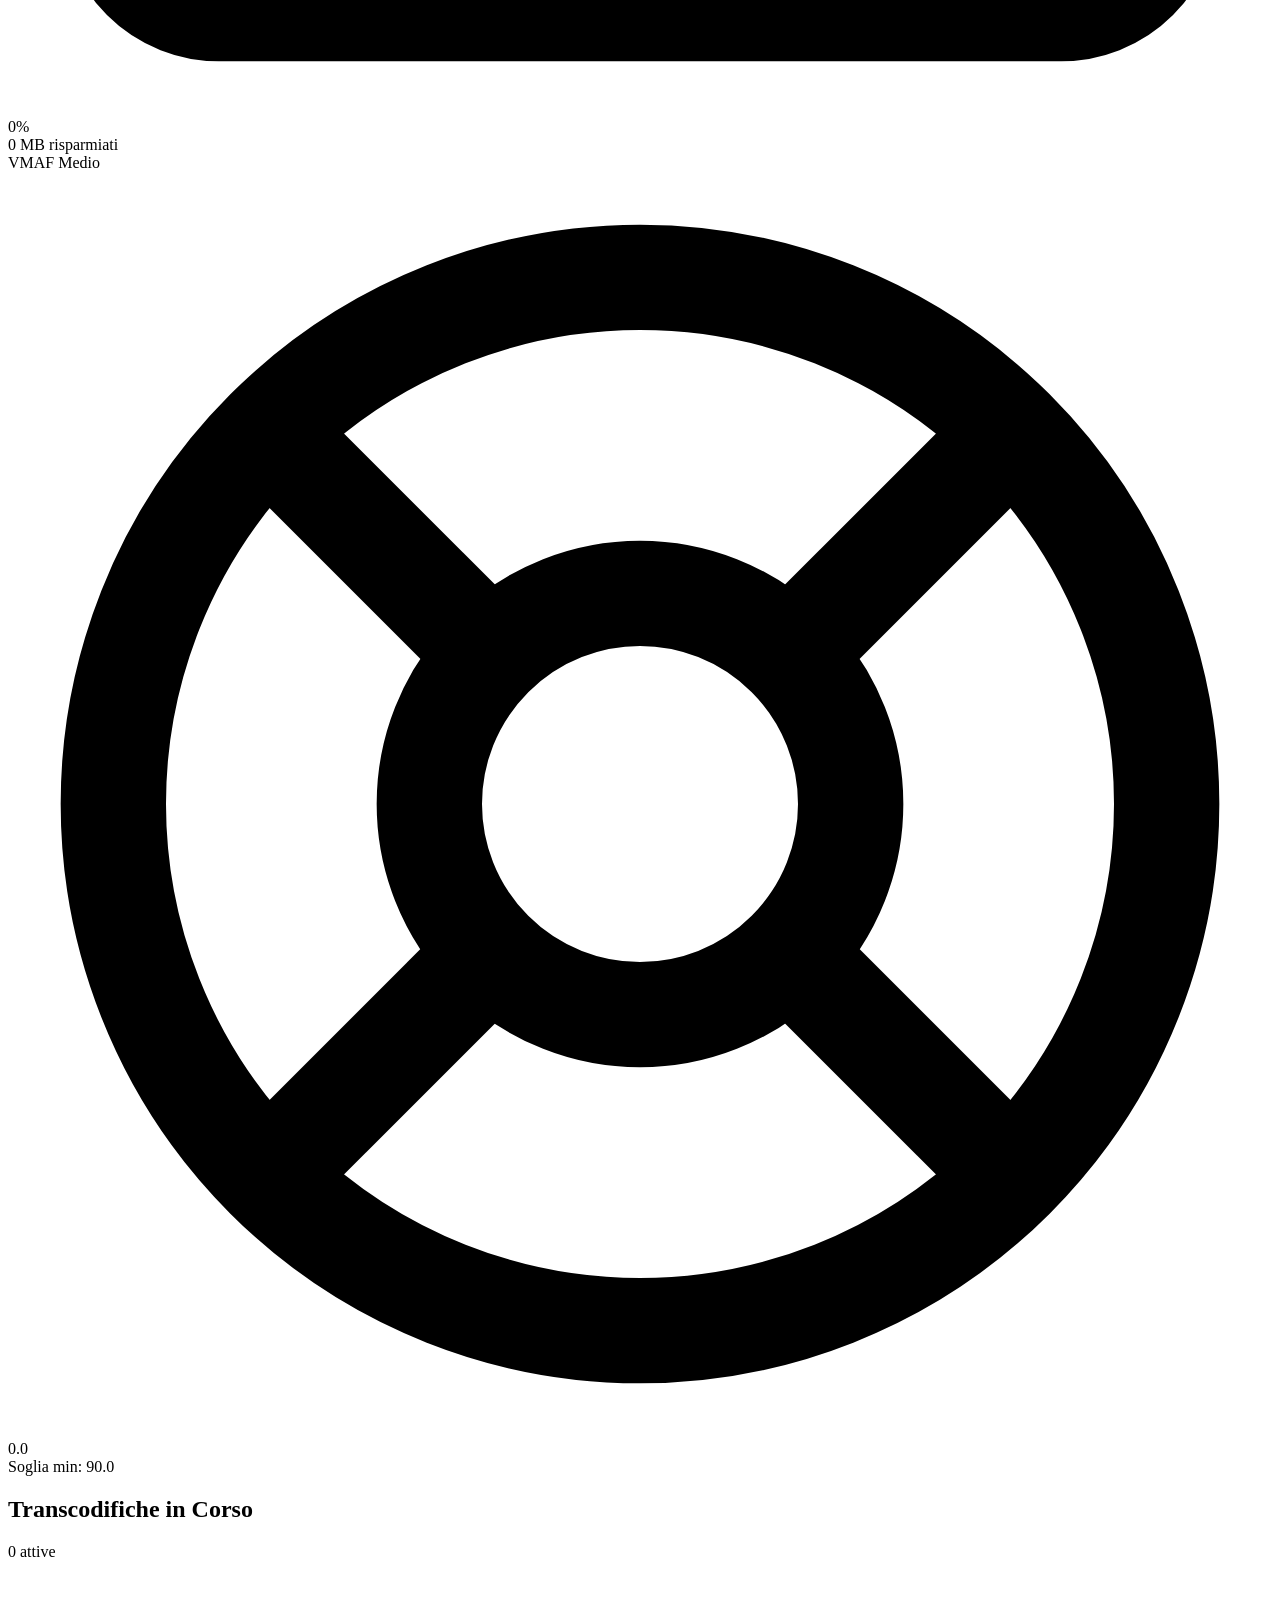
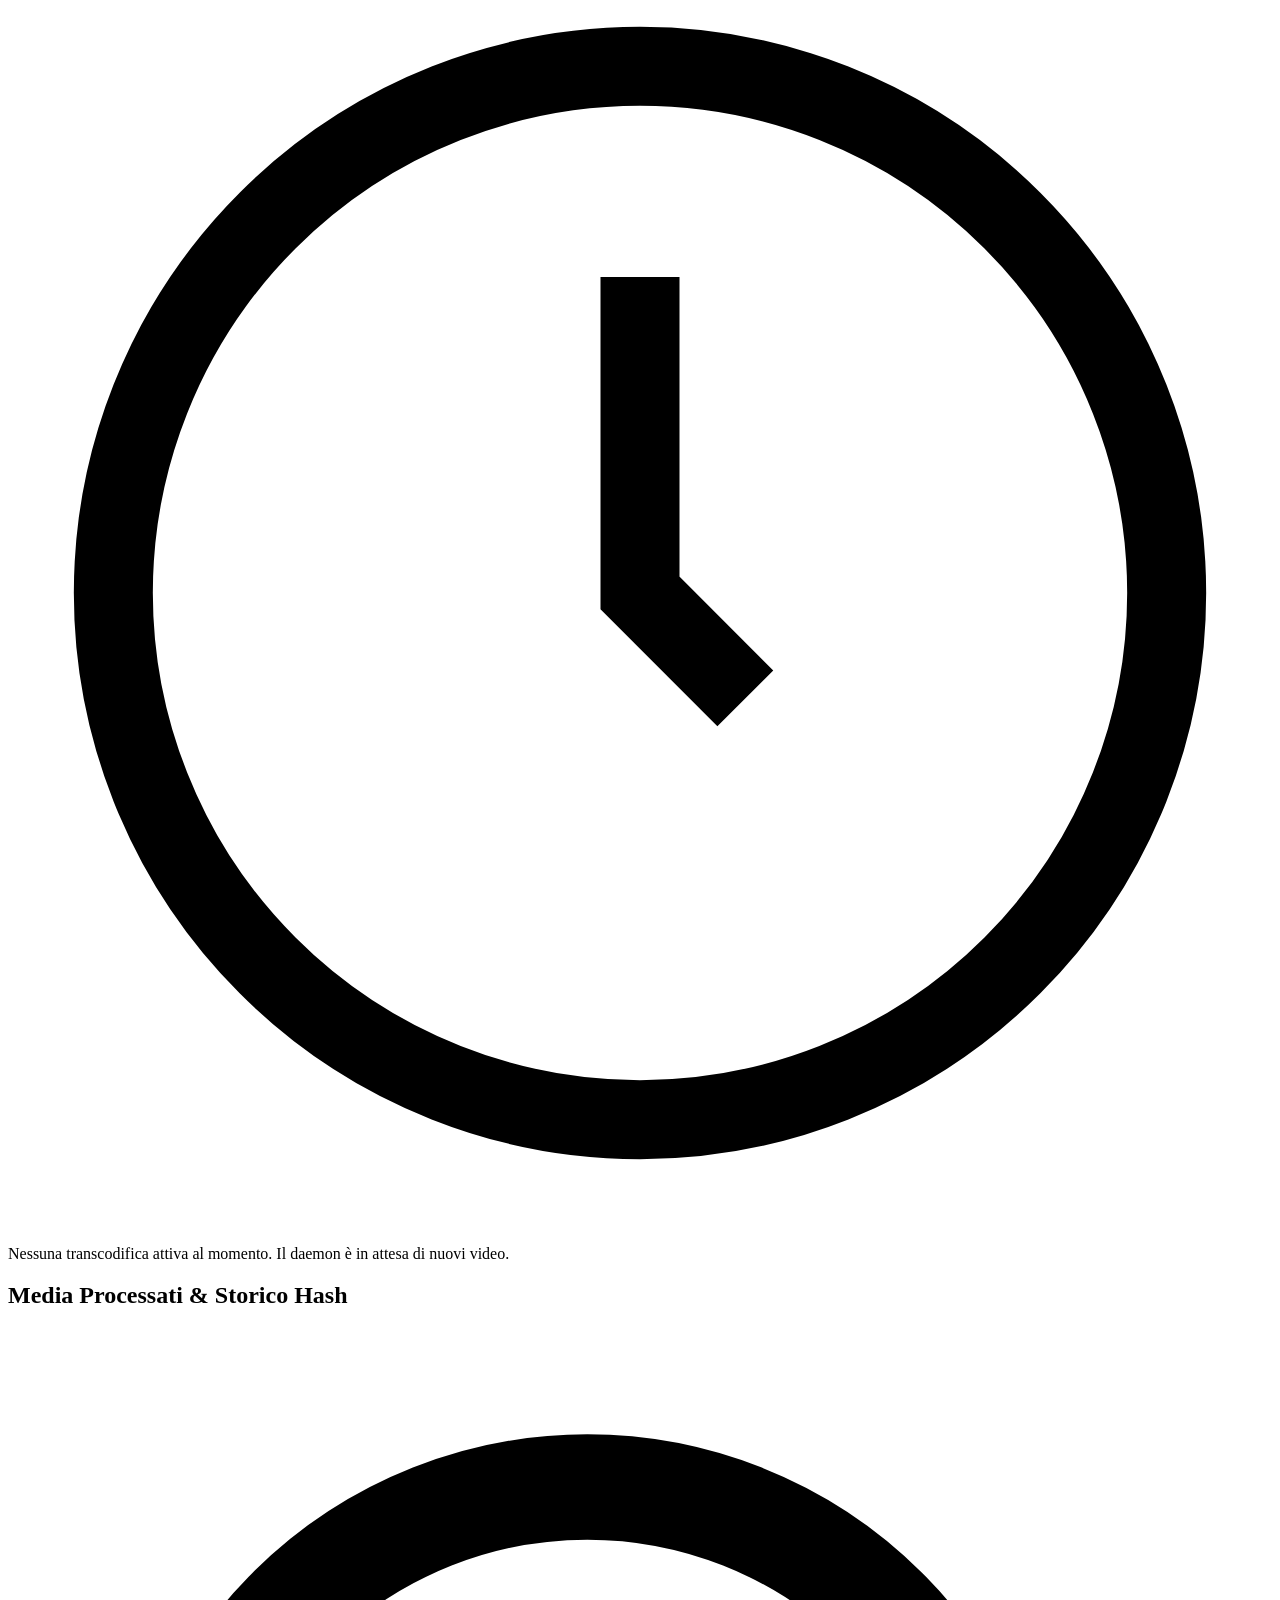
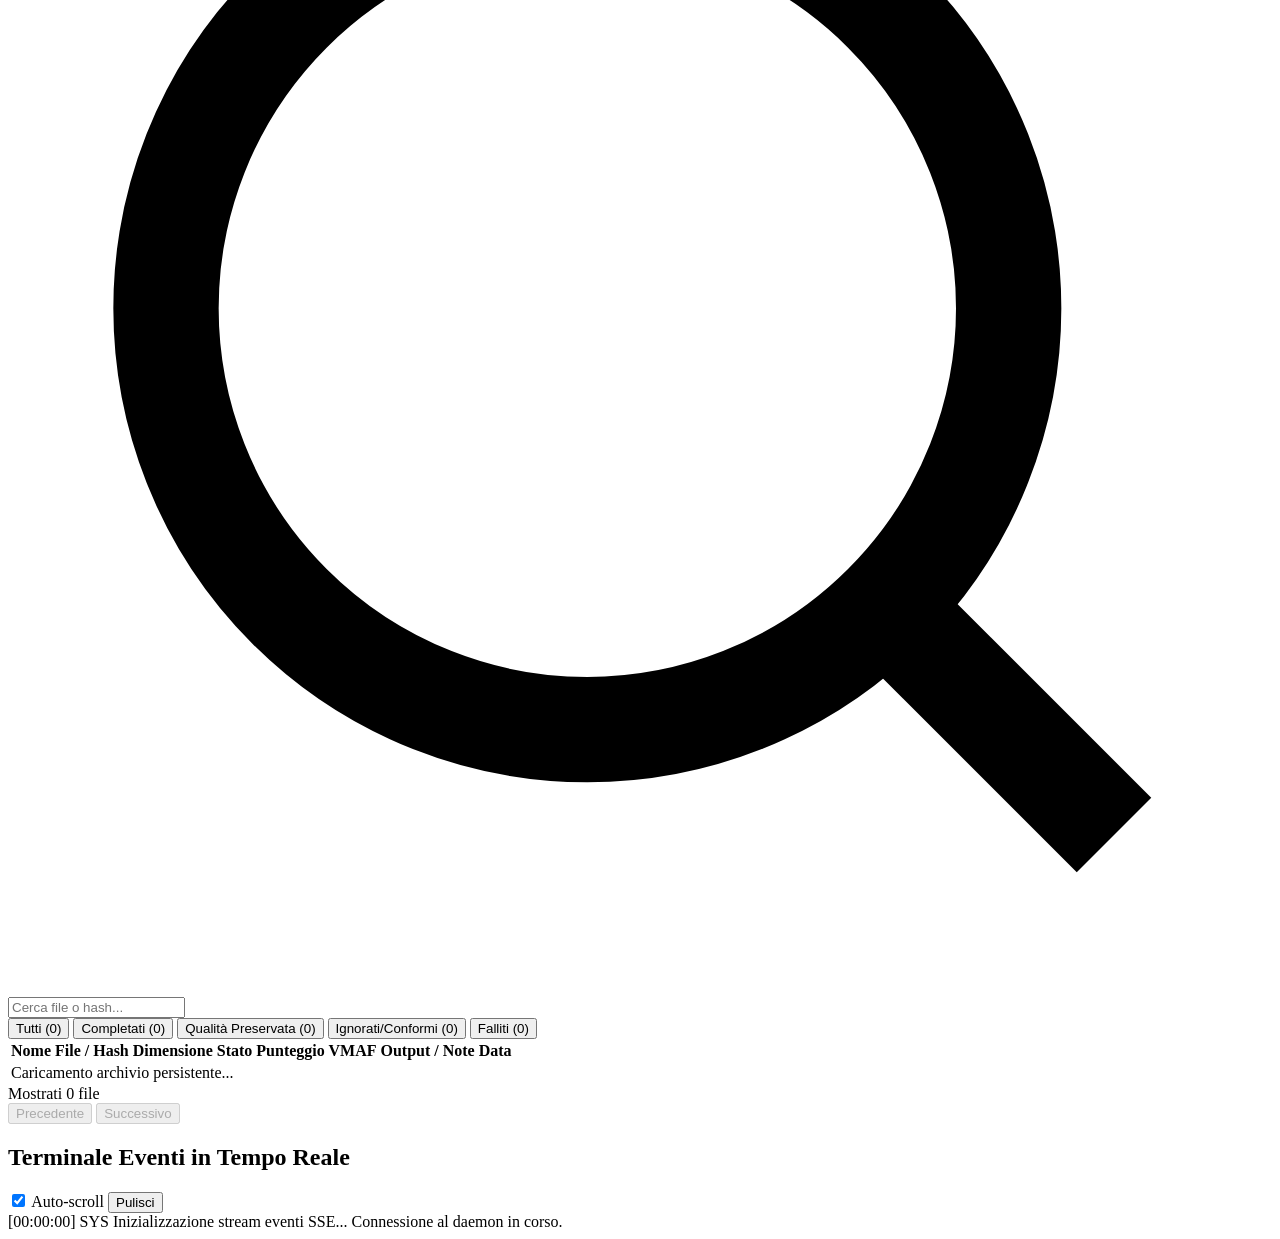
==== commit dc64ce20: "feat(queue): add pause/resume, job stop-and-skip, and detailed transcode stage monitoring" ====
--- a/internal/web/static/index.html
+++ b/internal/web/static/index.html
@@ -40,6 +40,13 @@
           <span class="chip-label">UPTIME:</span>
           <span class="chip-value" id="uptimeVal">0s</span>
         </div>
+        <button class="btn btn-warning" id="btnTogglePause" title="Metti in pausa o riprendi elaborazione">
+          <svg class="btn-icon" id="pauseBtnIcon" viewBox="0 0 24 24" fill="none" stroke="currentColor" stroke-width="2">
+            <rect x="6" y="4" width="4" height="16"></rect>
+            <rect x="14" y="4" width="4" height="16"></rect>
+          </svg>
+          <span id="pauseBtnText">Pausa Coda</span>
+        </button>
         <button class="btn btn-primary" id="btnTriggerScan" title="Avvia scansione immediata">
           <svg class="btn-icon" viewBox="0 0 24 24" fill="none" stroke="currentColor" stroke-width="2">
             <path d="M21.5 2v6h-6M21.34 15.57a10 10 0 1 1-.57-8.38l5.67-5.67"/>
